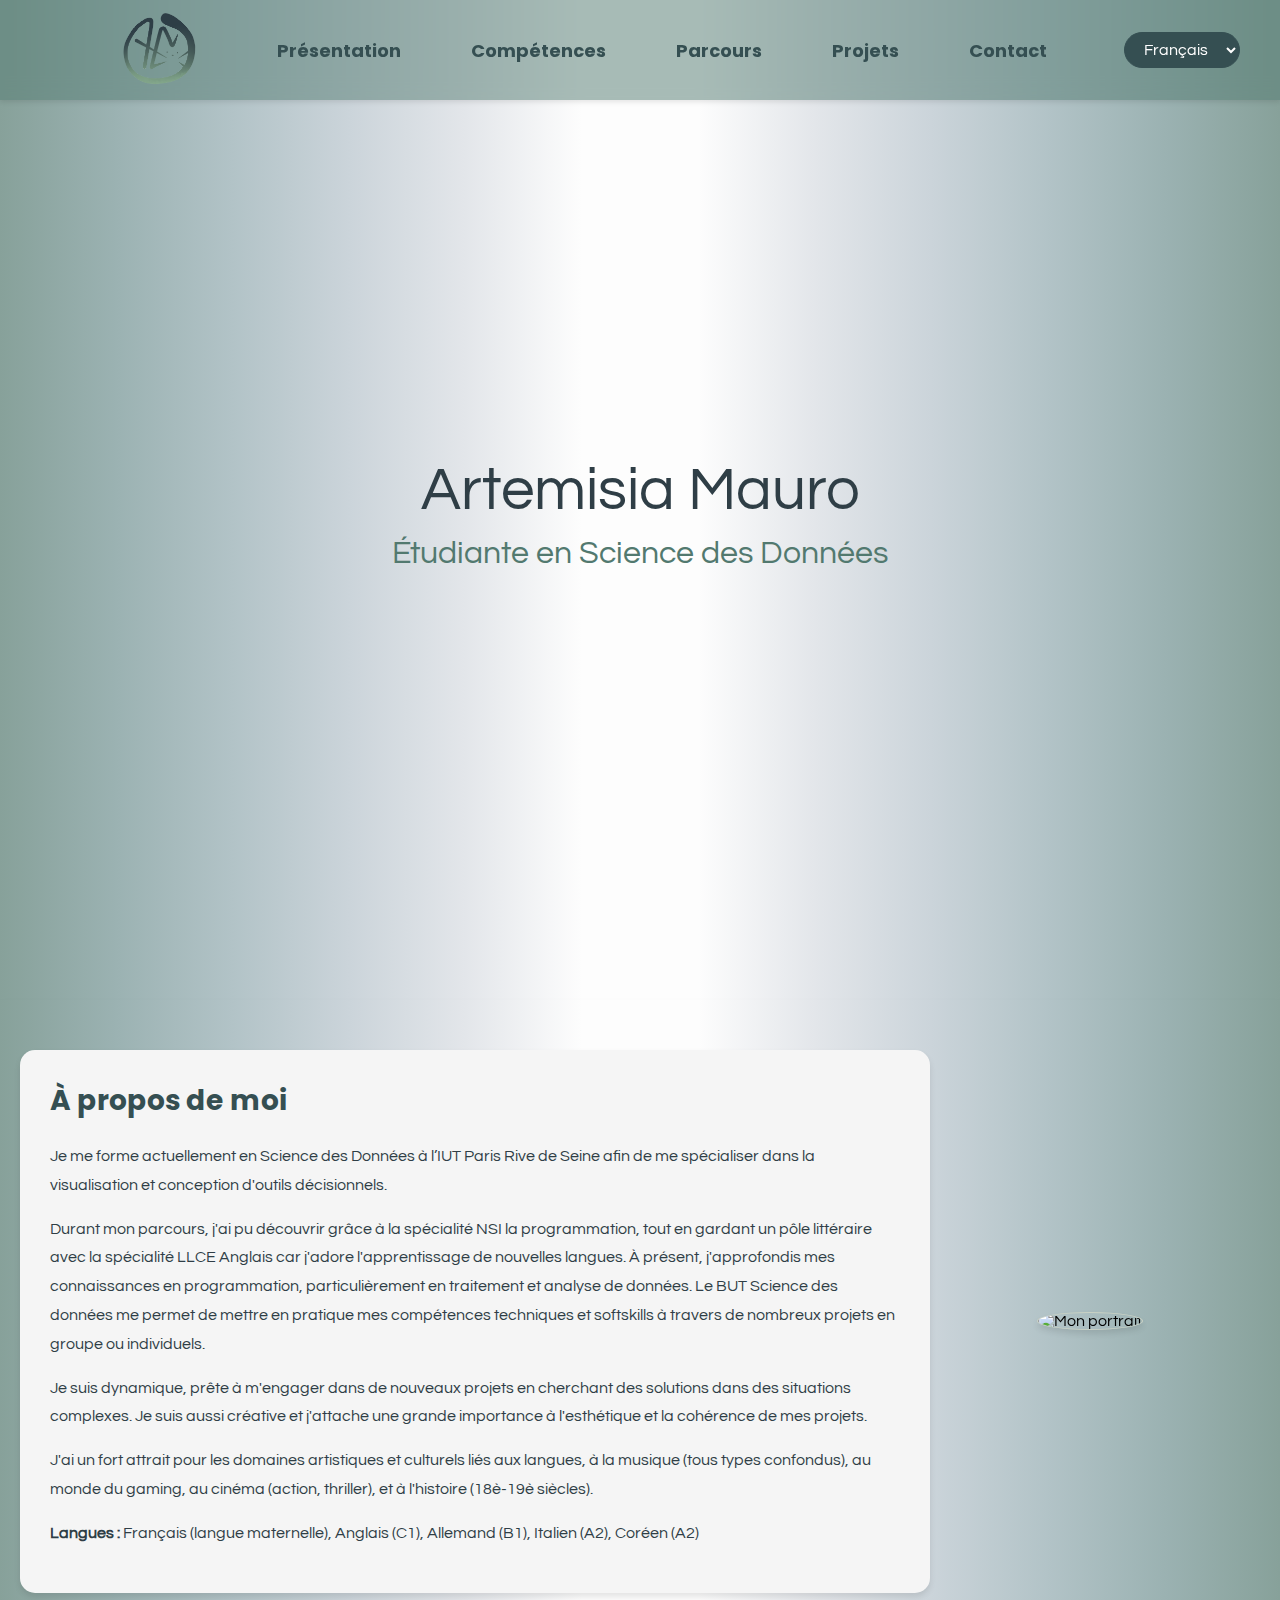
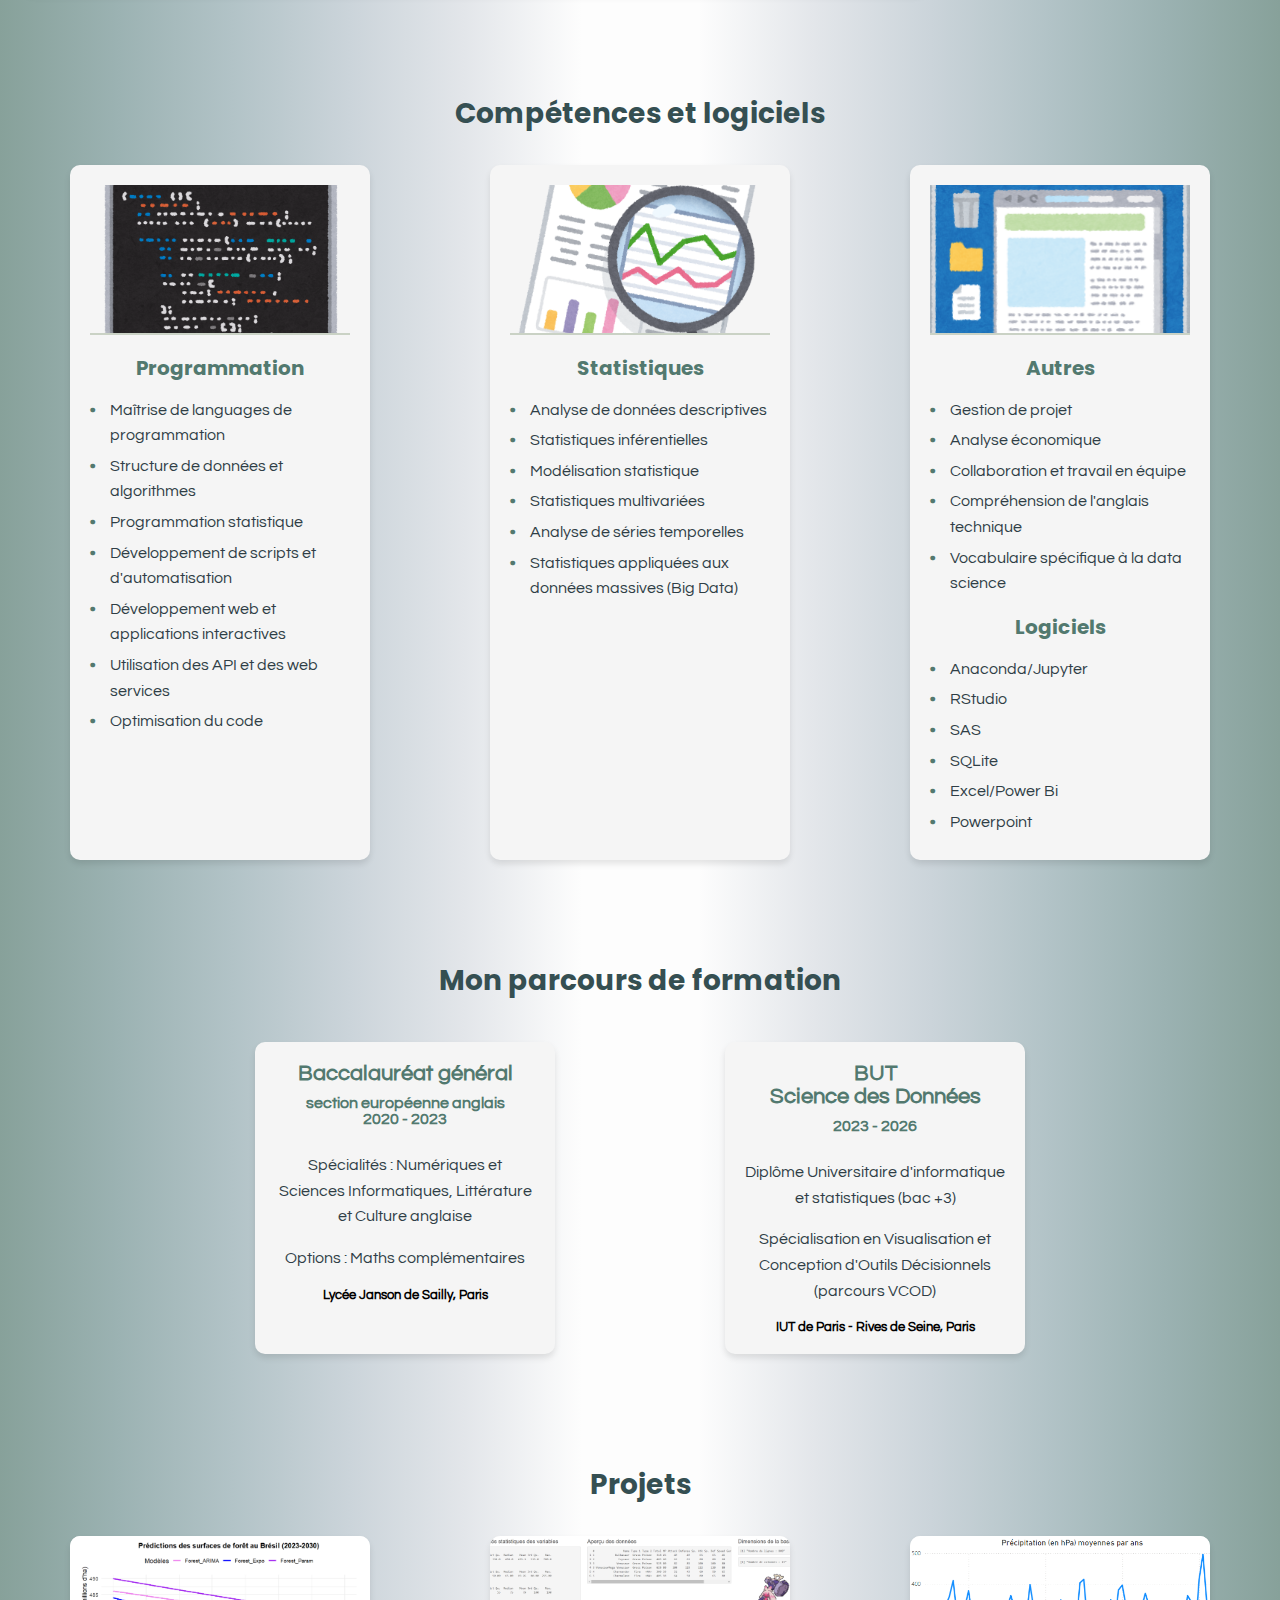
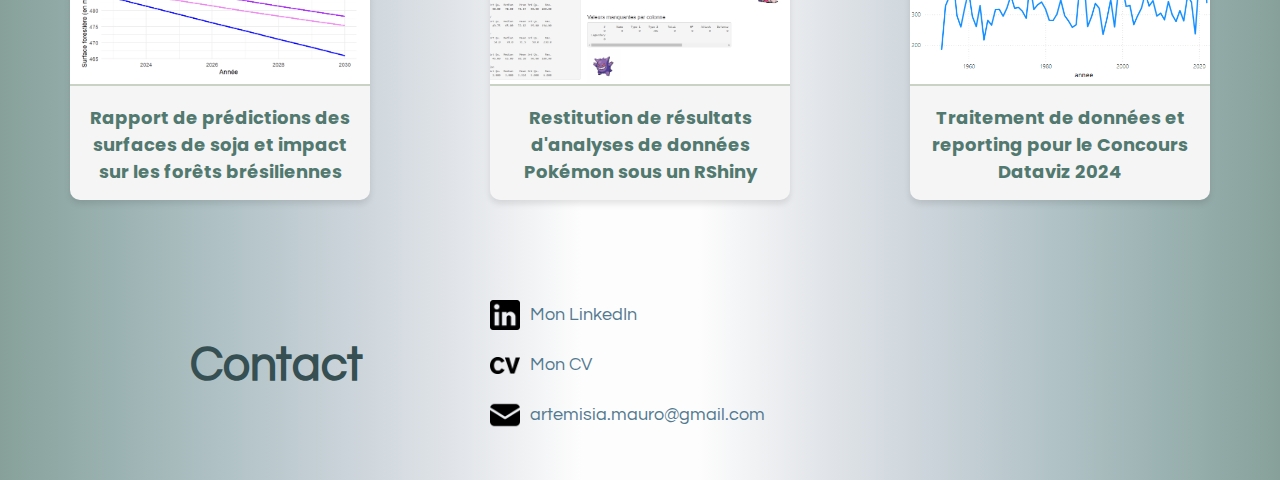
==== index.html @ 532b6c2e "Add files via upload" ====
<!DOCTYPE html>
<html>
  <head>
    <title>Artemisia Mauro</title>
    <meta charset="utf-8">
    <link rel="stylesheet" type="text/css" href="CSS/style.css">
  </head>
  <body>
    <!-- Menu de navigation -->
    <nav class="navbar">
	  <div class="logo">
		<a href='#accueil'>
		  <img src="IMG/am.png" alt="Logo">
		</a>
	  </div>
	  <ul class="nav-links">
		<li><a href="#presentation">Présentation</a></li>
		<li><a href="#competences">Compétences</a></li>
		<li><a href="#parcours">Parcours</a></li>
		<li><a href="#projets">Projets</a></li>
		<li><a href="#contact">Contact</a></li>
	  </ul>
		<div class="language-icon">
		  <!-- Liste déroulante -->
		  <select id="language-select" onchange="window.location.href=this.value;">
			<option value="index.html">Français</option>
			<option value="index-eng.html">English</option>
		  </select>
		</div>
	</nav>

    <!-- Contenu principal -->
    <div id="accueil" class="container">
      <h1>Artemisia Mauro</h1>
      <p class="subtitle">Étudiante en Science des Données</p>
    </div>
	
	<div id="presentation" class="presentation-section">
    <div class="presentation-text">
        <h2>À propos de moi</h2>
        <p>
            Je me forme actuellement en Science des Données à l’IUT Paris Rive de Seine afin de me spécialiser dans la visualisation et conception d'outils décisionnels. 
        </p>
        <p>
            Durant mon parcours, j'ai pu découvrir grâce à la spécialité NSI la programmation, tout en gardant un pôle littéraire avec la spécialité LLCE Anglais car j'adore l'apprentissage de nouvelles langues. À présent, j'approfondis mes connaissances en programmation, particulièrement en traitement et analyse de données. Le BUT Science des données me permet de mettre en pratique mes compétences techniques et softskills à travers de nombreux projets en groupe ou individuels.
        </p>
		<p>
            Je suis dynamique, prête à m'engager dans de nouveaux projets en cherchant des solutions dans des situations complexes. Je suis aussi créative et j'attache une grande importance à l'esthétique et la cohérence de mes projets.
        </p>
		<p>
            J'ai un fort attrait pour les domaines artistiques et culturels liés aux langues, à la musique (tous types confondus), au monde du gaming, au cinéma (action, thriller), et à l'histoire (18è-19è siècles).
        </p>
		<p>
            <b>Langues :</b> Français (langue maternelle), Anglais (C1), Allemand (B1), Italien (A2), Coréen (A2)
        </p>
    </div>
		<div class="presentation-photo">
			<img src="IMG/phonto.jpg" alt="Mon portrait">
		</div>
	</div>
	
	<div id="competences" class="competences-section">
    <h2>Compétences et logiciels</h2>
    <div class="competences-container">
        <!-- Box 1 -->
        <div class="competence-box">
            <img src="IMG/prog.png" alt="Compétence 1">
            <h3>Programmation</h3>
            <ul>
				<li>Maîtrise de languages de programmation</li>
				<li>Structure de données et algorithmes</li>
				<li>Programmation statistique</li>
				<li>Développement de scripts et d'automatisation</li>
				<li>Développement web et applications interactives</li>
				<li>Utilisation des API et des web services</li>
				<li>Optimisation du code</li>
			</ul>
        </div>
        <!-- Box 2 -->
        <div class="competence-box">
            <img src="IMG/stats.png" alt="Compétence 2">
            <h3>Statistiques</h3>
            <ul>
				<li>Analyse de données descriptives</li>
				<li>Statistiques inférentielles</li>
				<li>Modélisation statistique</li>
				<li>Statistiques multivariées</li>
				<li>Analyse de séries temporelles</li>
				<li>Statistiques appliquées aux données massives (Big Data)</li>
			</ul>
        </div>
        <!-- Box 3 -->
        <div class="competence-box">
            <img src="IMG/work.png" alt="Compétence 3">
            <h3>Autres</h3>
            <ul>
				<li>Gestion de projet</li>
				<li>Analyse économique</li>
				<li>Collaboration et travail en équipe</li>
				<li>Compréhension de l'anglais technique</li>
				<li>Vocabulaire spécifique à la data science</li>
			</ul>
			<h3>Logiciels</h3>
            <ul>
				<li>Anaconda/Jupyter</li>
				<li>RStudio</li>
				<li>SAS</li>
				<li>SQLite</li>
				<li>Excel/Power Bi</li>
				<li>Powerpoint</li>
			</ul>
        </div>
    </div>
	</div>

	<div id="parcours" class="parcours-section">
		<h2>Mon parcours de formation</h2>
		<div class="parcours-container">
			<!-- Boîte 1 (Parcours à gauche) -->
			<div class="parcours-box">
				<h3>Baccalauréat général</h3>
				<h4>section européenne anglais <br> 2020 - 2023</h4>
				<br>
				<p>Spécialités : Numériques et Sciences Informatiques, Littérature et Culture anglaise</p>
				<br>
				<p>Options : Maths complémentaires</p>
				<br>
				<h5>
                <a href="https://www.janson-de-sailly.fr" target="_blank" rel="noopener noreferrer">
                    Lycée Janson de Sailly, Paris
                </a>
            </h5>
			</div>
			
			<!-- Boîte 2 (Parcours à droite) -->
			<div class="parcours-box">
				<h3>BUT <br> Science des Données</h3>
				<h4>2023 - 2026</h4>
				<br>
				<p>Diplôme Universitaire d'informatique et statistiques (bac +3)</p>
				<br>
				<p>Spécialisation en Visualisation et Conception d'Outils Décisionnels (parcours VCOD)</p>
				<br>
				<h5>
                <a href="https://iutparis-seine.u-paris.fr/" target="_blank" rel="noopener noreferrer">
                    IUT de Paris - Rives de Seine, Paris
                </a>
            </h5>
			</div>
		</div>
	</div>
	
	<div id="projets" class="projets-section">
    <h2>Projets</h2>
    <div class="projets-container">
        <!-- Box 1 -->
        <div class="projet-box" tabindex="0">
            <img src="IMG/projet1.png" alt="Projet 1">
            <h3>Rapport de prédictions des surfaces de soja et impact sur les forêts brésiliennes</h3>
            <p><b>Contexte :</b> Dans le cadre d’un projet réalisé entre décembre 2024 et janvier 2025 à l’IUT Paris Rive de Seine, j’ai collaboré en groupe de deux pour étudier l’impact de l’augmentation des surfaces de soja sur la déforestation au Brésil d’ici 2030. Nous avons exploité deux séries chronologiques issues de FAOSTAT afin de prédire ces évolutions et comprendre les dynamiques entre agriculture et déforestation</p>
			<p><b>Objectifs :</b></p>
			<ul>
				<li>Prédire l’évolution des surfaces de soja au Brésil jusqu’en 2030</li>
				<li>Évaluer l’impact de cette évolution sur les surfaces forestières brésiliennes</li>
			</ul>
			<p><b>Démarche et outils :</b></p>
			<ul>
				<li>Nettoyage, structuration, analyse des données et visualisation des tendances avec RStudio</li>
				<li>Rédaction d’un rapport sur Word</li>
			</ul>
			<p><b>Compétences mises en œuvre :</b><br><br>Extraction et traitement de données, analyse statistique avancée, visualisation, et rédaction de conclusions exploitables</p>
        </div>
        <!-- Box 2 -->
        <div class="projet-box" tabindex="0">
            <img src="IMG/projet2.png" alt="Projet 2">
            <h3>Restitution de résultats d'analyses de données Pokémon sous un RShiny</h3>
            <p><b>Contexte :</b> Dans le cadre d'un projet réalisé entre décembre 2024 et janvier 2025 à l’IUT Paris Rive de Seine, j'ai travaillé seule sur l'exploitation d'une base de données portant sur Pokémon, afin d'en ressortir des analyses statistiques intéressantes</p>
			<p><b>Objectifs :</b></p>
			<ul>
				<li>Extraire des informations pertinentes de cette base et les mettre en valeur à travers des analyses et visualisations statistiques, dans un rapport ou un tableau de bord</li>
			</ul>
			<p><b>Démarche et outils :</b></p>
			<ul>
				<li>Nettoyage, structuration, analyse des données et visualisation des tendances avec RStudio</li>
				<li>Création d'un tableau de bord RShiny</li>
			</ul>
			<p><b>Compétences mises en œuvre :</b><br><br>Extraction, structuration et traitement de bases de données, analyse et exploitation statistique des données, création de visualisations de données et rédaction de résultats sous RShiny</p>
        </div>
        <!-- Box 3 -->
        <div class="projet-box" tabindex="0">
            <img src="IMG/projet3.png" alt="Projet 3">
            <h3>Traitement de données et reporting pour le Concours Dataviz 2024</h3>
            <p><b>Contexte :</b> Dans le cadre du concours national de dataviz tenu chaque année avec Météo France et qui rassemble les étudiants de Science des données de toute la France, j’ai travaillé en groupe de cinq personnes pour créer un tableau de bord qui présente les résultats d’analyses de données météo. Ce projet a eu lieu en mai 2024 à l’IUT Paris Rive de Seine</p>
			<p><b>Objectifs :</b></p>
			<ul>
				<li>Visualiser des données météorologiques de manière claire et interactive, en mettant en avant nos compétences en dataviz</li>
			</ul>
			<p><b>Démarche et outils :</b></p>
			<ul>
				<li>Nettoyage, structuration, analyse des données et visualisation des résultats avec Excel et Power Bi</li>
				<li>Création d'un tableau de bord sur Power Bi</li>
			</ul>
			<p><b>Compétences mises en œuvre :</b><br><br>Extraction, structuration et traitement de bases de données, analyse et exploitation statistique des données, création de visualisations de données et rédaction de résultats sous RShiny</p>
        </div>
    </div>
	</div>
	
	<div id="contact" class="contact-section">
    <div class="contact-container">
        <!-- Partie gauche : Titre Contact -->
        <div class="contact-title">
            <h2>Contact</h2>
        </div>

        <!-- Partie droite : Liens et Icônes -->
        <div class="contact-links">
            <div class="contact-item">
                <img src="IMG/linkedin-icon.png" alt="LinkedIn">
                <a href="https://www.linkedin.com/in/artemisia-mauro-8a8020349/" target="_blank">Mon LinkedIn</a>
            </div>
			<div class="contact-item">
                <img src="IMG/cv-icon.png" alt="CV">
                <a href="DOC/CV_FR.pdf" target="_blank">Mon CV</a>
            </div>
			<div class="contact-item">
                <img src="IMG/mail-icon.png" alt="Email">
                <a href="mailto:artemisia.mauro@gmail.com">artemisia.mauro@gmail.com</a>
            </div>
        </div>
    </div>
	</div>
	
  </body>
</html>
---- CSS/style.css ----
@import url('https://fonts.googleapis.com/css2?family=Questrial&display=swap');
@import url('https://fonts.googleapis.com/css2?family=Poppins&display=swap');

body {
	background-image: linear-gradient(to right, #87a19a, #9bb2b2, #b2c3c7, #cbd4da, #e3e6ea, #FDFDFD, #FDFDFD, #e3e6ea, #cbd4da, #b2c3c7, #9bb2b2, #87a19a);
	padding-top: 70px; 
}

* {
	  box-sizing: border-box;
	  margin: 0;
	  padding: 0;
}

body, html {
    height: 100%;
    width: 100%;
    font-family: 'Questrial', sans-serif;
    margin: 0;
    background-color: #f5f5f5;
    background-image: linear-gradient(to right, #87a19a, #9bb2b2, #b2c3c7, #cbd4da, #e3e6ea, #FDFDFD, #FDFDFD, #e3e6ea, #cbd4da, #b2c3c7, #9bb2b2, #87a19a);
    padding-top: 70px;
	scroll-behavior: smooth;
	scroll-padding-top: 100px;
}

.container {
    display: flex;
    flex-direction: column;
    justify-content: center;
    align-items: center;
    text-align: center;
    width: 100%;
    height: 100%;
}


h1 {
	  font-size: 60px;
	  color: #2f3e46;
	  font-weight: 400;
}

.subtitle {
	  font-size: 32px;
	  color: #52796f;
	  margin-top: 15px;
	  margin-bottom: 10px;
}

/* Style de la barre de navigation */
.navbar {
  position: fixed;
  top: 0;
  left: 0;
  width: 100%;
  display: flex;
  justify-content: space-between;
  align-items: center;
  background-color: rgba(82, 121, 111, 0.5); /* #354f52; */
  backdrop-filter: blur(10px); /* Ajout du flou de l'arrière-plan */
  color: white; /* Texte blanc */
  z-index: 1000; /* Toujours visible */
  padding: 10px 20px;
  box-shadow: 0 2px 5px rgba(0, 0, 0, 0.1); /* Légère ombre */
  height: 100px;
}

.logo img {
  height: 80px;
  width: auto;
  /* filter: drop-shadow(0 0 10px rgba(202, 210, 197, 0.3)); Ombre floue blanche */
  padding-left: 100px;
}

.navbar-title {
  font-size: 20px;
  font-weight: bold;
  margin-left: 0;
}

.nav-links {
	  display: flex;
	  list-style: none;
	  gap: 20px; /* Espacement entre les liens */
	  margin: 0;
	  padding: 0;
}

.nav-links li {
	  display: inline-block;
}

.nav-links li a {
	display: inline-block;
	text-decoration: none;
	color: #354f52; /* Couleur des liens */
	font-size: 18px; /* Taille de la police */
	font-family: 'Poppins', sans-serif; /* Police HK Grotesk */
	font-weight: bold; /* Police en gras */
	transition: color 0.3s;
	padding-left: 25px; /* Espacement à gauche du lien */
	padding-right: 25px; /* Espacement à droite du lien */
}

.nav-links li a:hover {
	color: #52796f; /* Couleur au survol */
	transform: scale(1.025);
}

.language-icon {
  position: relative;
  display: inline-block;
}

.language-icon select {
  font-family: 'Questrial', sans-serif; /* Police Poppins pour le bouton */
  font-size: 16px; /* Taille de la police */
  padding: 8px 15px; /* Espacement interne pour un meilleur visuel */
  border: 1px solid #354f52; /* Bordure colorée */
  border-radius: 20px; /* Coins arrondis */
  background-color: #354f52; /* Couleur de fond */
  color: #fff; /* Texte blanc */
  cursor: pointer; /* Le curseur devient une main */
  outline: none; /* Supprime la bordure de focus par défaut */
  margin-right: 20px;
  outline: none;
}

.language-icon select:focus {
  border-color: #007bff; /* Bordure au focus */
  box-shadow: 0 0 5px rgba(0, 123, 255, 0.5); /* Ombre légère au focus */
  outline: none;
}

/* Applique les styles aux options dans la liste déroulante */
.language-icon select option {
  font-family: 'Questrial', sans-serif; /* Police Poppins pour les options */
  background-color: #fff; /* Fond des options */
  color: #354f52; /* Texte des options */
  padding: 8px 15px; /* Espacement interne des options */
}

/* Option active (au survol ou lors de la sélection) */
.language-icon select option:hover {
  background-color: #cad2c5; /* Fond clair au survol */
  color: #354f52; /* Couleur du texte au survol */
}

.linkedin-button {
    text-decoration: none;
    padding: 8px 12px;
    font-size: 14px;
    color: #fff;
    background-color: #0077b5;
    border-radius: 4px;
    transition: background-color 0.3s;
}

.linkedin-button:hover {
    background-color: #005582;
}

.mail-button {
    text-decoration: none;
    padding: 8px 12px;
    font-size: 14px;
    color: #fff;
    background-color: #0077b5;
    border-radius: 4px;
    transition: background-color 0.3s;
}

.mail-button:hover {
    background-color: #005582;
}

#presentation {
    scroll-padding-top: 100px;
}

.presentation-section {
    display: flex;
    justify-content: space-between;
    align-items: center;
    padding: 50px 20px;
    margin-top: 100px;
    gap: 30px; /* Espacement entre le texte et la photo */
	background-image: linear-gradient(to right, #87a19a, #9bb2b2, #b2c3c7, #cbd4da, #e3e6ea, #FDFDFD, #FDFDFD, #e3e6ea, #cbd4da, #b2c3c7, #9bb2b2, #87a19a); /*#e3e6ea;  Arrière-plan doux */
    box-shadow: 0 4px 6px rgba(0, 0, 0, 0.1); /* Ajoute une ombre subtile pour mieux délimiter */
}

.presentation-text {
    flex: 1; /* Le texte occupe une plus grande partie */
    background-color: #f5f5f5; /* Couleur de fond douce */
    padding: 30px; /* Espacement interne */
    border-radius: 15px; /* Bords arrondis pour un look élégant */
    box-shadow: 0 4px 6px rgba(0, 0, 0, 0.1); /* Ombre subtile */
    font-family: 'Questrial', sans-serif;
    color: #2f3e46; /* Couleur principale du texte */
	margin-right: -40px;
}

.presentation-text h2 {
    margin-bottom: 20px;
    font-size: 28px;
    font-family: 'Poppins', sans-serif;
    font-weight: bold;
    color: #354f52; /* Couleur légèrement différente pour le titre */
}

.presentation-text p {
    font-size: 16px;
    line-height: 1.8; /* Espacement entre les lignes */
    color: #2f3e46;
    margin-bottom: 15px;
}

.presentation-photo {
    flex: 0.4; /* La photo occupe moins d'espace */
    display: flex;
    justify-content: center;
    align-items: center;
    position: relative; /* Nécessaire pour ::after */
}

.presentation-photo img {
    max-width: 50%; /* L'image occupe la moitié de l'espace disponible */
    height: auto; /* Conserve les proportions */
    border-radius: 50%; /* Forme ronde */
    box-shadow: 0 4px 6px rgba(0, 0, 0, 0.1); /* Ombre subtile */
    border: 1px solid #cad2c5; /* Bordure douce */
    pointer-events: none; /* Désactive les interactions avec l'image */
    user-select: none; /* Empêche la sélection */
    filter: blur(0.7px);
}

#competences {
    scroll-padding-top: 100px;
    padding: 50px 20px;
    background-image: linear-gradient(to right, #87a19a, #9bb2b2, #b2c3c7, #cbd4da, #e3e6ea, #FDFDFD, #FDFDFD, #e3e6ea, #cbd4da, #b2c3c7, #9bb2b2, #87a19a); /* #f5f5f5; Fond doux */
}

.competences-section h2 {
    text-align: center;
    font-size: 28px;
    color: #354f52;
    margin-bottom: 30px;
    font-family: 'Poppins', sans-serif;
}

.competences-container {
    display: flex;
    justify-content: space-around;
    gap: 20px;
    flex-wrap: wrap; /* Pour s'adapter à des écrans plus petits */
}

.competence-box {
    flex: 1;
    max-width: 300px; /* Largeur maximale des boîtes */
    background-color: #f5f5f5;
    border-radius: 10px;
    box-shadow: 0 4px 6px rgba(0, 0, 0, 0.1);
    overflow: hidden;
    text-align: center;
    padding: 20px;
}

.competence-box img {
    width: 100%;
    height: 150px; /* Hauteur fixe pour les images */
    object-fit: cover; /* Ajuste les images */
    border-bottom: 2px solid #cad2c5;
}

.competence-box h3 {
    font-size: 20px;
    margin-top: 15px;
    color: #52796f;
    font-family: 'Poppins', sans-serif;
}

.competence-box ul {
    list-style-type: none; /* Désactive les puces par défaut */
    margin: 15px 0 0 20px; /* Ajoute une marge autour de la liste */
    padding: 0;
    text-align: left; /* Alignement à gauche */
}

.competence-box ul li {
    font-size: 16px; /* Taille de la police des sous-compétences */
    line-height: 1.6; /* Espacement entre les lignes */
    color: #2f3e46; /* Couleur des sous-compétences */
    margin-bottom: 5px; /* Espacement entre les items */
    position: relative;
}

.competence-box ul li::before {
    content: '•'; /* Remplace les puces par un caractère personnalisé (optionnel) */
    color: #52796f; /* Couleur des puces */
    font-weight: bold; /* Rendre la puce plus visible */
    display: inline-block;
    width: 20px;
    margin-left: -20px; /* Ajuste l'espacement pour aligner le texte */
}

#parcours {
    scroll-padding-top: 100px;
    padding: 50px 20px;
    background-image: linear-gradient(to right, #87a19a, #9bb2b2, #b2c3c7, #cbd4da, #e3e6ea, #FDFDFD, #FDFDFD, #e3e6ea, #cbd4da, #b2c3c7, #9bb2b2, #87a19a); /* Fond doux */
}

.parcours-section h2 {
    text-align: center;
    font-size: 28px;
    color: #354f52;
    margin-bottom: 30px;
    font-family: 'Poppins', sans-serif;
}

.parcours-container {
    display: flex;
    justify-content: center;
    gap: 150px;
    flex-wrap: wrap; /* S'adapte à des écrans plus petits */
}

.parcours-box {
    flex: 1;
    max-width: 300px; /* Largeur maximale des boîtes */
    background-color: #f5f5f5;
    border-radius: 10px;
    box-shadow: 0 4px 6px rgba(0, 0, 0, 0.1);
    padding: 20px;
    text-align: center;
    margin: 10px;
}

.parcours-box h3 {
    font-size: 22px;
    color: #52796f;
    margin-bottom: 10px;
}

.parcours-box h4 {
    font-size: 16px;
    color: #52796f;
    margin-bottom: 10px;
}

.parcours-box p {
    font-size: 16px;
    color: #2f3e46;
    line-height: 1.6;
}

.parcours-box h5 a {
    color: inherit; /* Garde la même couleur que le parent (h5) */
    text-decoration: none; /* Supprime le soulignement */
    font-weight: inherit; /* Garde le poids de texte du parent */
    cursor: pointer; /* Affiche un pointeur survolable */
}

.parcours-box h5 a:visited {
    color: inherit; /* Évite que la couleur change après clic */
}

.parcours-box h5 a:hover,
.parcours-box h5 a:active,
.parcours-box h5 a:focus {
    color: inherit; /* Pas de changement de couleur au survol ou clic */
    text-decoration: none; /* Pas de soulignement au survol */
}

#projets {
    scroll-padding-top: 100px;
    padding: 50px 20px;
    background-image: linear-gradient(to right, #87a19a, #9bb2b2, #b2c3c7, #cbd4da, #e3e6ea, #FDFDFD, #FDFDFD, #e3e6ea, #cbd4da, #b2c3c7, #9bb2b2, #87a19a);
}

.projets-section h2 {
    text-align: center;
    font-size: 28px;
    color: #354f52;
    margin-bottom: 30px;
    font-family: 'Poppins', sans-serif;
}

.projets-container {
    display: flex;
    justify-content: space-around;
    gap: 20px;
    flex-wrap: nowrap; /* Maintenir les boîtes sur une seule ligne */
}

/* Boîte projet par défaut */
.projet-box {
    flex: 1; /* Partage équitable de l'espace par défaut */
    max-width: 250px; /* Taille par défaut des boîtes */
    background-color: #f5f5f5;
    border-radius: 10px;
    box-shadow: 0 4px 6px rgba(0, 0, 0, 0.1);
    overflow: hidden;
    text-align: left;
    cursor: pointer;
    position: relative;
    transition: all 0.6s cubic-bezier(0.25, 0.8, 0.25, 1); /* Transition plus douce */
}

/* Image */
.projet-box img {
    width: 100%;
    height: 150px;
    object-fit: cover;
    border-bottom: 2px solid #cad2c5;
}

/* Titre */
.projet-box h3 {
	text-align: center;
    font-size: 18px;
    margin: 15px 15px 15px 15px;
    color: #52796f;
    font-family: 'Poppins', sans-serif;
}

/* Liste masquée par défaut */
.projet-box ul, .projet-box p {
    list-style-type: none;
    margin: 0;
    padding: 0;
    overflow: hidden;
    max-height: 0; /* Masque les descriptions */
	opacity: 0;
    transition: opacity 0.6s ease; /* Transition plus douce */
}

/* Apparence des items de la liste */
.projet-box ul li {
    font-size: 16px;
    line-height: 1.6;
    color: black;
    margin-bottom: 5px;
	margin-left: 20px;
    position: relative;
}

.projet-box ul li::before {
    content: '•';
    color: #black;
    font-weight: bold;
    display: inline-block;
    width: 20px;
    margin-left: -20px;
}

/* Effet au survol */
.projet-box:hover {
    transform: scale(1.02);
    box-shadow: 0 6px 10px rgba(0, 0, 0, 0.2);
}

/* État actif (agrandissement horizontal via :focus-within) */
.projet-box:focus-within {
    flex: 4; /* Augmente la largeur de la boîte sélectionnée */
    max-width: 800px; /* Largeur maximale */
    transition: all 0.6s cubic-bezier(0.25, 0.8, 0.25, 1); /* Transition encore plus douce */
}

/* Description visible pour la boîte active */
.projet-box:focus-within ul, .projet-box:focus-within p {
    max-height: 500px;
    padding: 10px 20px;
	opacity: 1; /* Texte devient visible */
}

/* Ajustement des boîtes non sélectionnées */
.projet-box:not(:focus-within) {
    flex: 1; /* Taille plus petite, mais toujours visible */
    max-width: 300px; /* Garde une largeur minimale visible */
}

.contact-section {
    display: flex;
    justify-content: center;
    align-items: center;
    padding: 50px 0;
    background-image: linear-gradient(to right, #87a19a, #9bb2b2, #b2c3c7, #cbd4da, #e3e6ea, #FDFDFD, #FDFDFD, #e3e6ea, #cbd4da, #b2c3c7, #9bb2b2, #87a19a);
}

.contact-container {
    display: flex;
    align-items: center;
    justify-content: space-between;
    width: 80%;
    max-width: 900px;
}

.contact-title {
    flex: 1;
    text-align: left;
}

.contact-title h2 {
    font-size: 3em;
    color: #354f52;
}

.contact-links {
    flex: 2;
    display: flex;
    flex-direction: column;
    gap: 20px;
}

.contact-item {
    display: flex;
    align-items: center;
    gap: 10px;
}

.contact-item img {
    width: 30px;
    height: 30px;
    object-fit: contain;
}

.contact-item a {
    font-size: 1.1em;
    color: #52798f; /* Utilise la même couleur que le parent (par défaut) */
    text-decoration: none; /* Supprime le soulignement */
    font-weight: inherit; /* Garde le poids du texte du parent */
    cursor: pointer; /* Affiche un pointeur cliquable */
}

.contact-item a:visited {
    color: #52798f; /* Empêche tout changement de couleur après clic */
}

.contact-item a:hover,
.contact-item a:active,
.contact-item a:focus {
    color: inherit; /* Pas de changement de couleur au survol, clic ou focus */
    text-decoration: none; /* Pas de soulignement */
}

/* Ajout du décalage lorsque l'élément est ciblé */
/* :target { */
    /* padding-top: 50px;  /* Décale le contenu vers le bas de 100px */ */
    /* margin-top: -75px;   /* Recaler la section pour la faire apparaître juste en dessous de la navbar */ */
/* } */
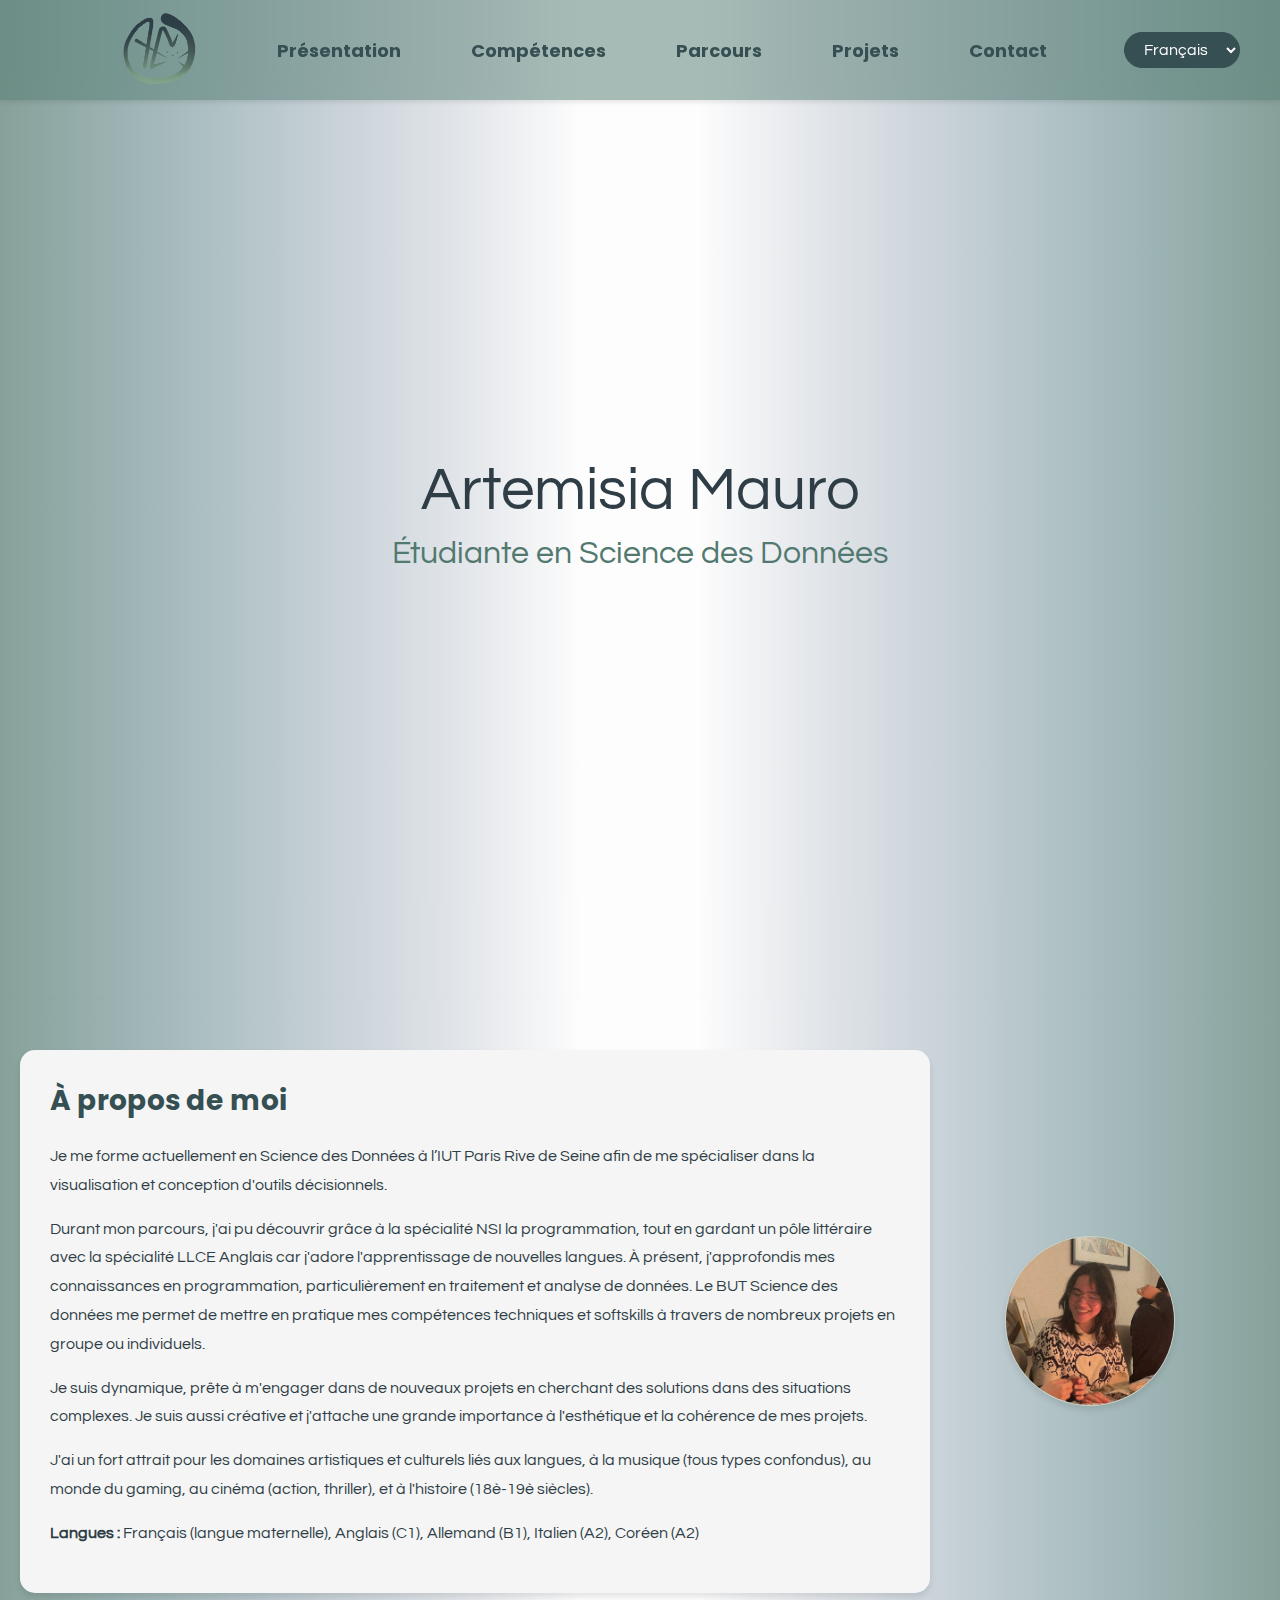
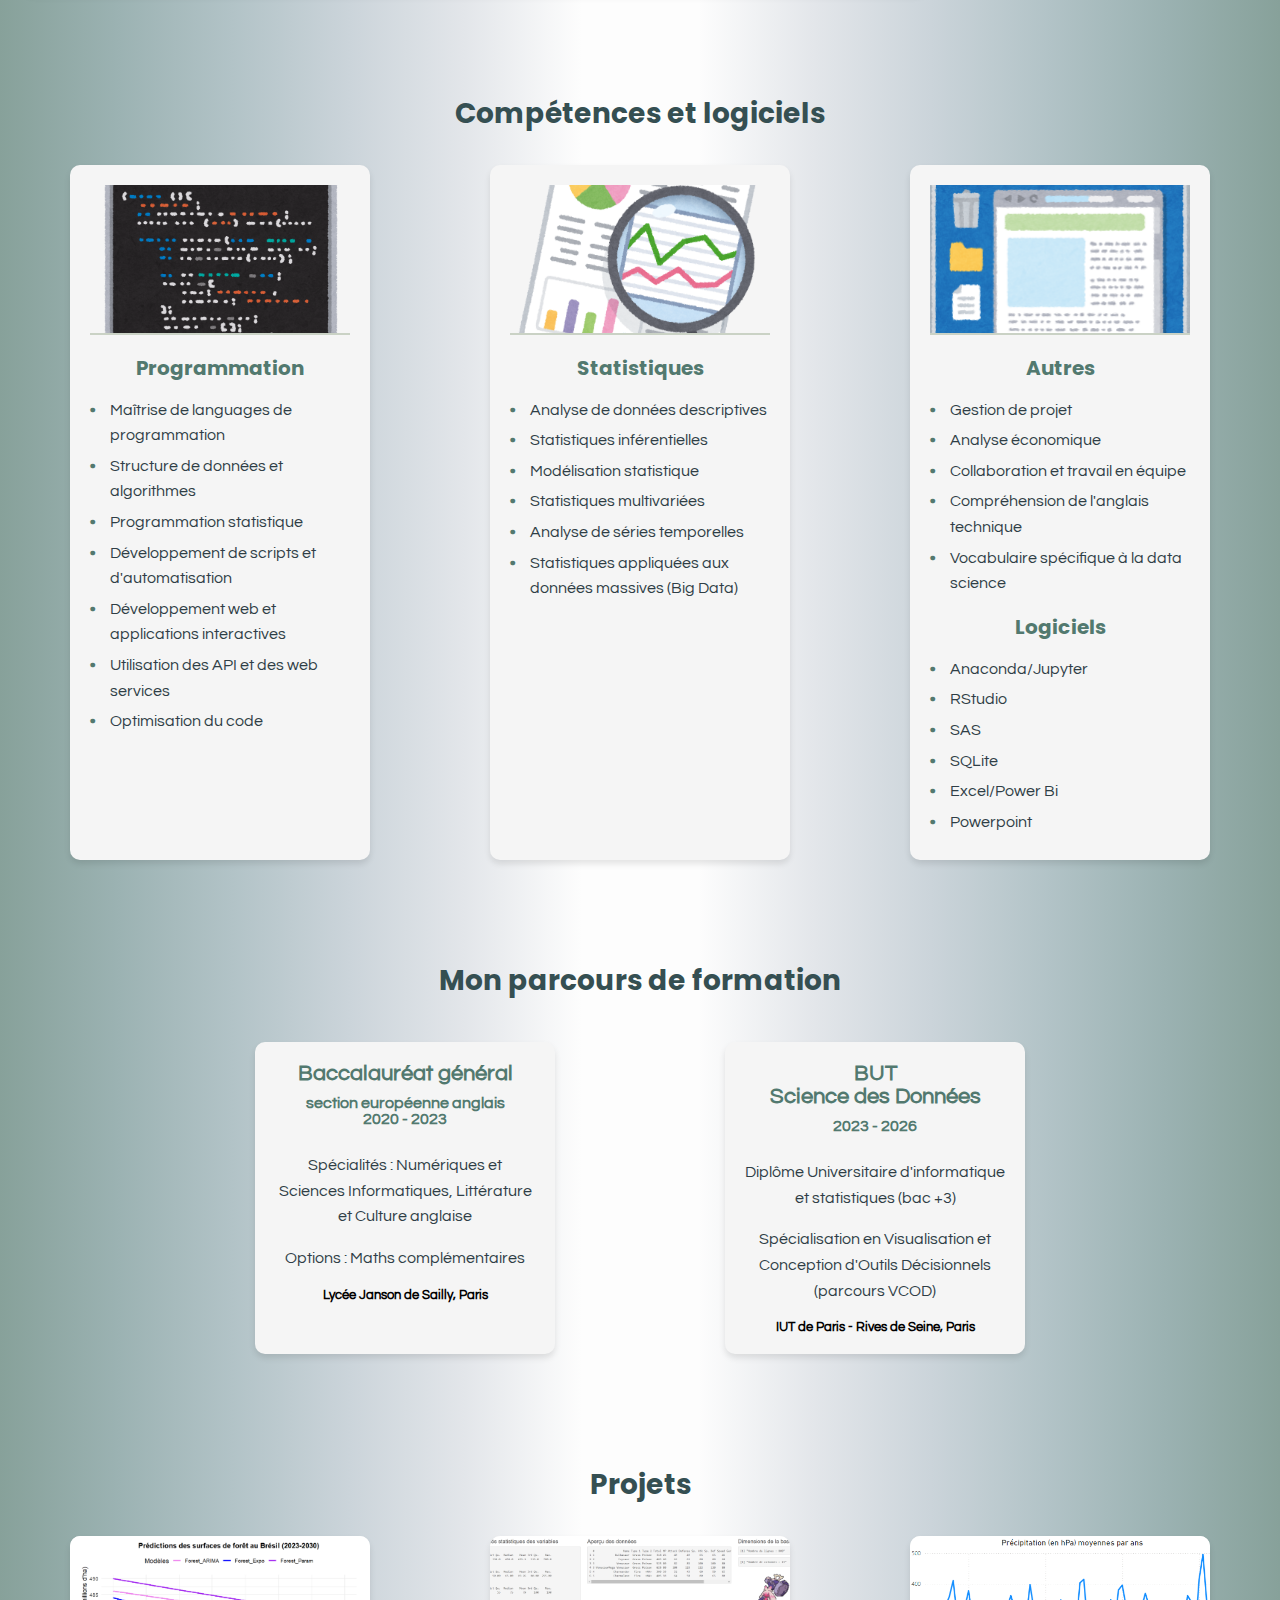
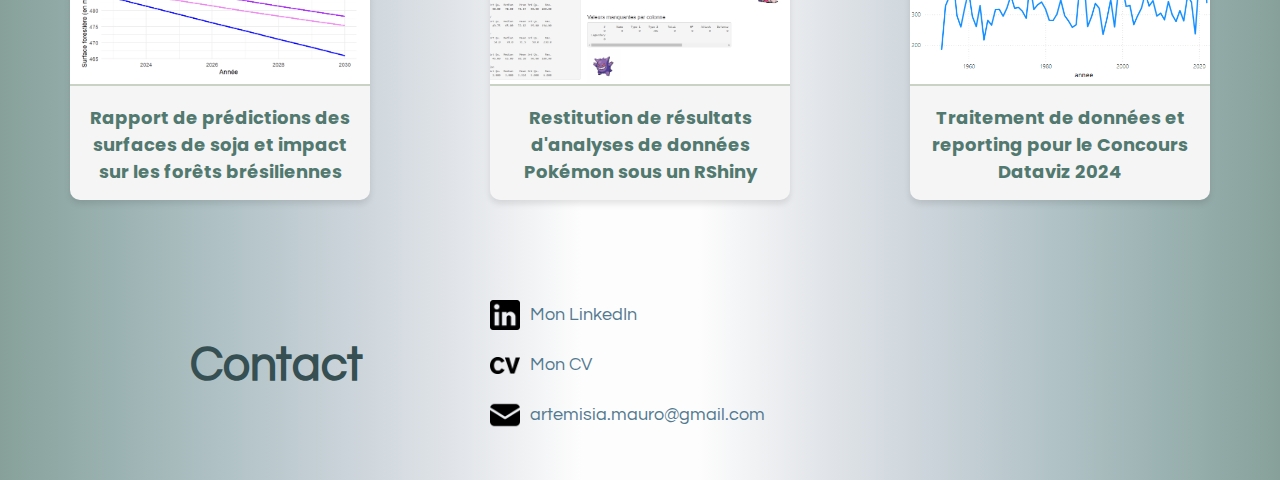
==== commit e964bf0d: "Update index.html" ====
--- a/index.html
+++ b/index.html
@@ -55,7 +55,7 @@
         </p>
     </div>
 		<div class="presentation-photo">
-			<img src="IMG/phonto.jpg" alt="Mon portrait">
+			<img src="IMG/phonto.JPG" alt="Mon portrait">
 		</div>
 	</div>
 	
@@ -231,4 +231,4 @@
 	</div>
 	
   </body>
-</html>+</html>
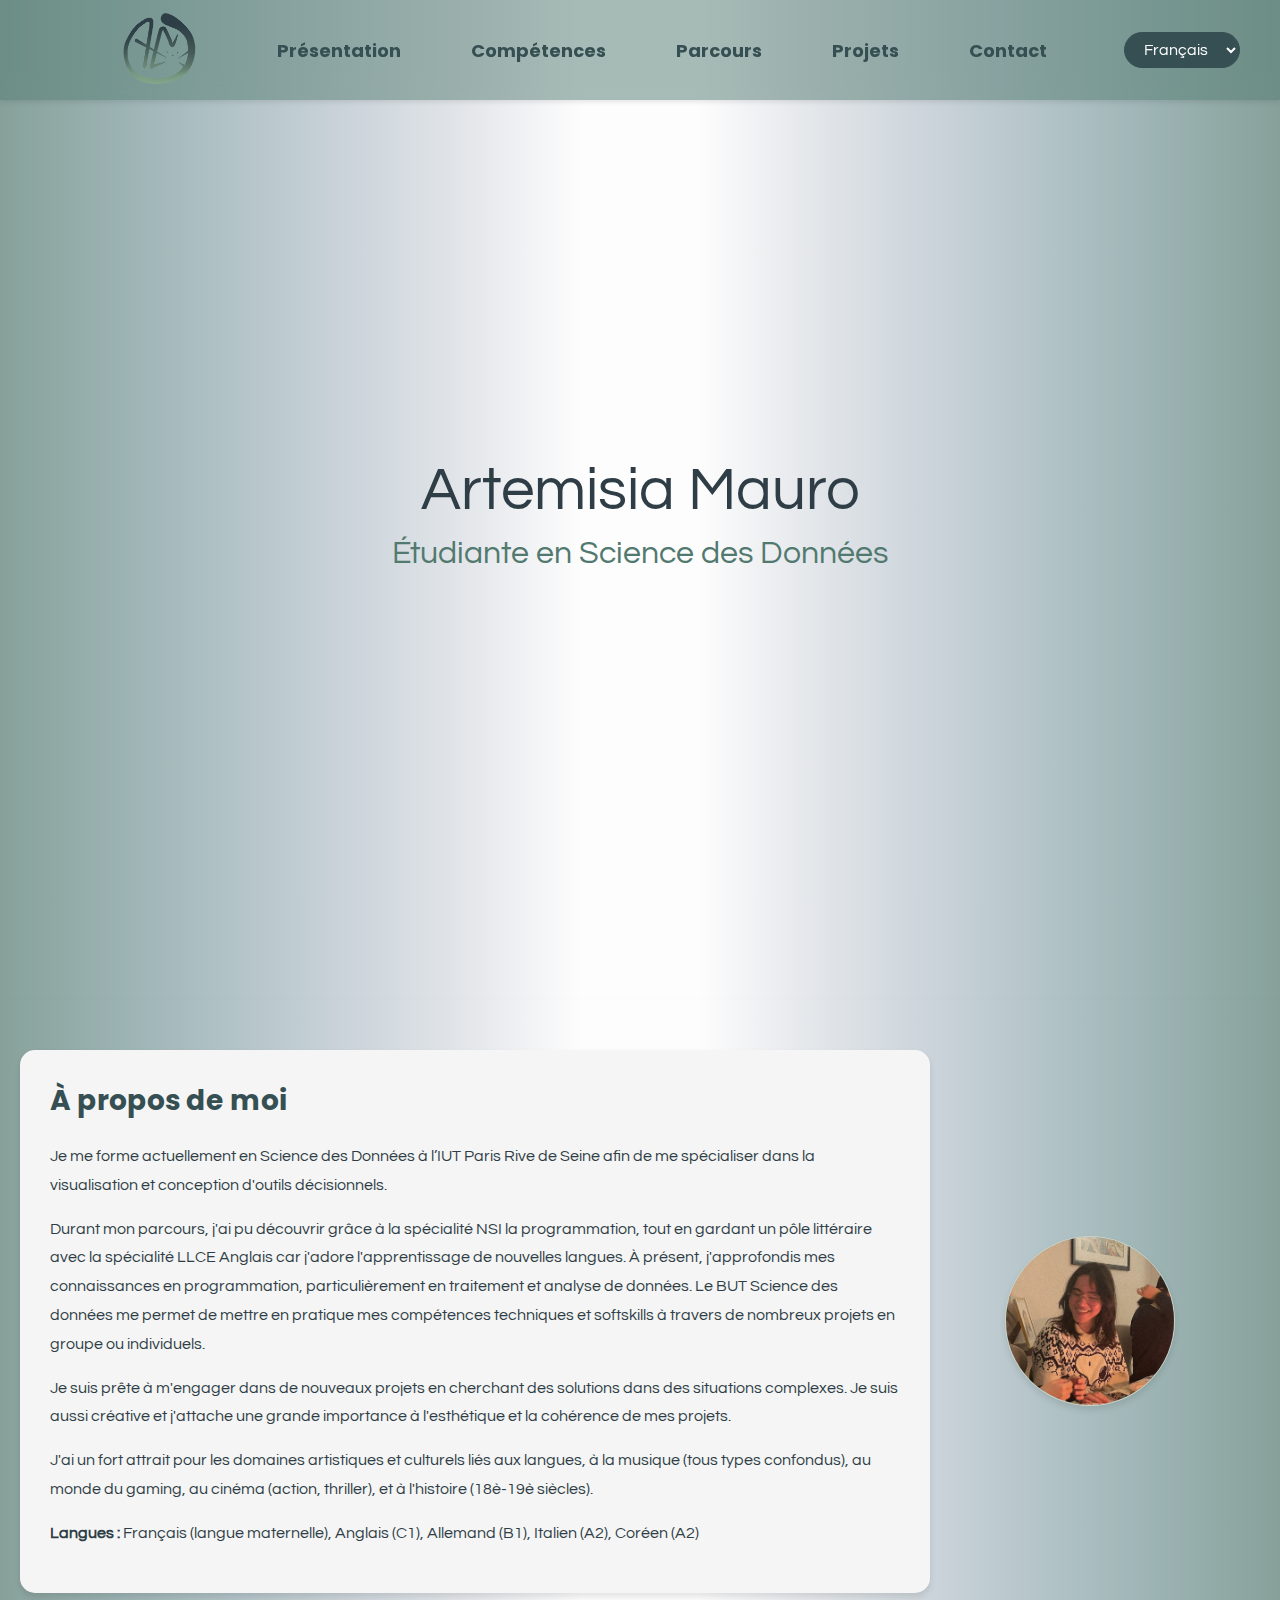
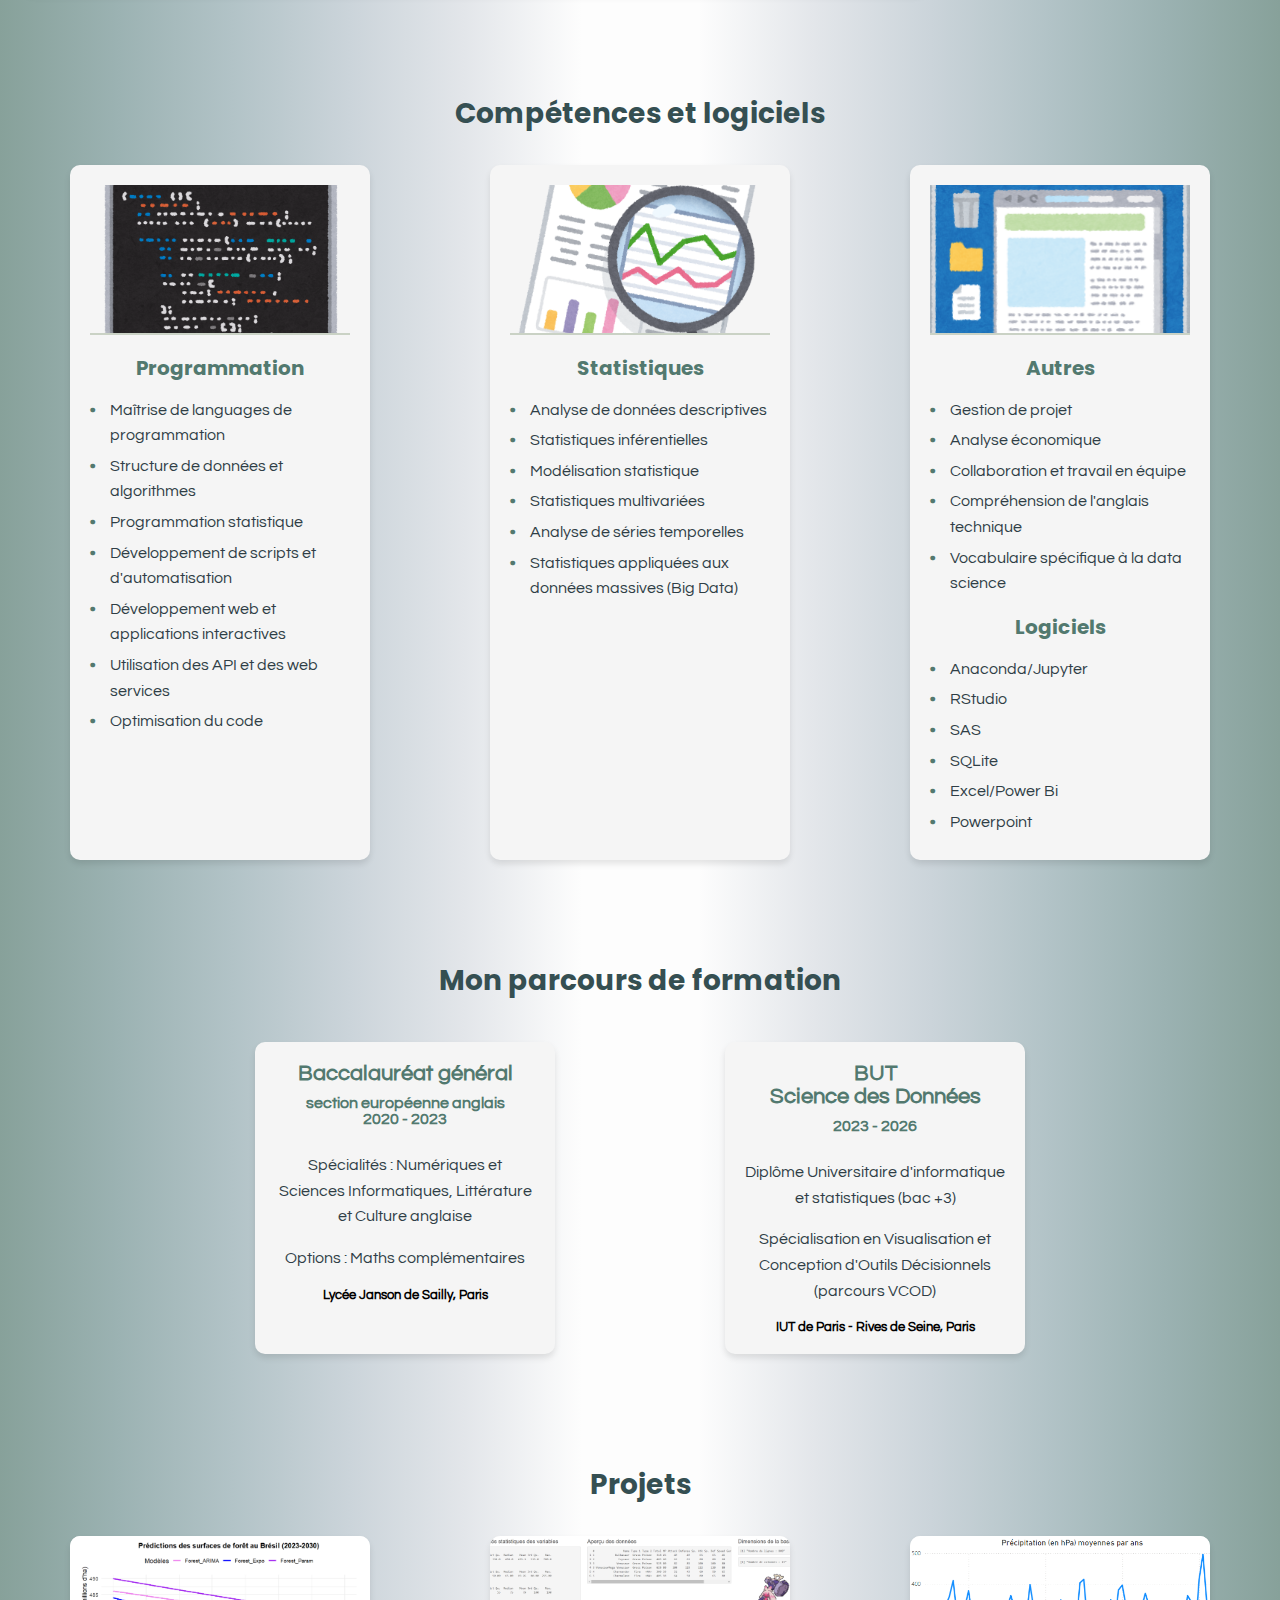
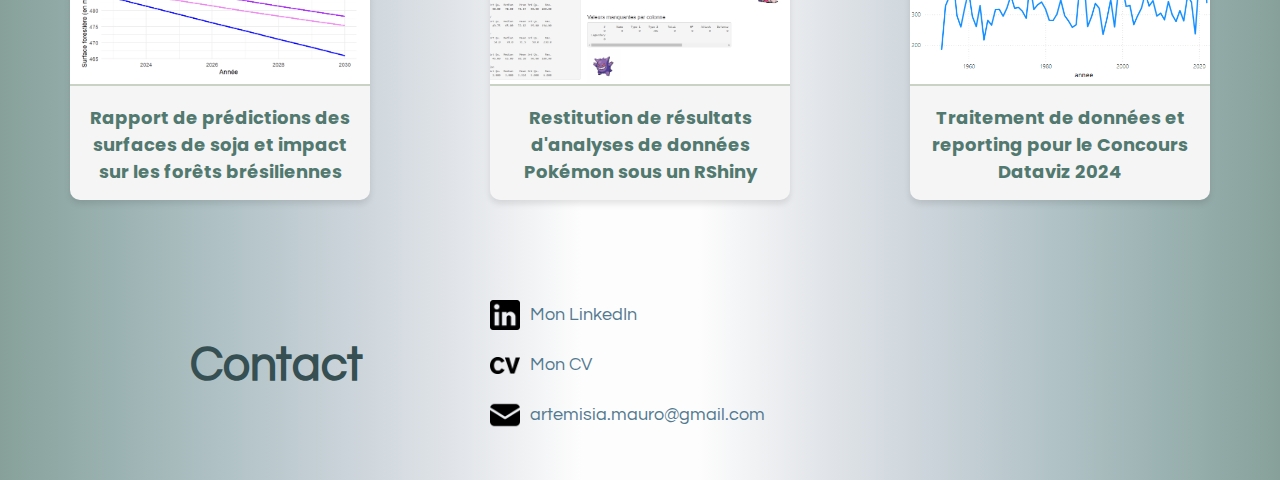
==== commit 25537d27: "Update index.html" ====
--- a/index.html
+++ b/index.html
@@ -45,7 +45,7 @@
             Durant mon parcours, j'ai pu découvrir grâce à la spécialité NSI la programmation, tout en gardant un pôle littéraire avec la spécialité LLCE Anglais car j'adore l'apprentissage de nouvelles langues. À présent, j'approfondis mes connaissances en programmation, particulièrement en traitement et analyse de données. Le BUT Science des données me permet de mettre en pratique mes compétences techniques et softskills à travers de nombreux projets en groupe ou individuels.
         </p>
 		<p>
-            Je suis dynamique, prête à m'engager dans de nouveaux projets en cherchant des solutions dans des situations complexes. Je suis aussi créative et j'attache une grande importance à l'esthétique et la cohérence de mes projets.
+            Je suis prête à m'engager dans de nouveaux projets en cherchant des solutions dans des situations complexes. Je suis aussi créative et j'attache une grande importance à l'esthétique et la cohérence de mes projets.
         </p>
 		<p>
             J'ai un fort attrait pour les domaines artistiques et culturels liés aux langues, à la musique (tous types confondus), au monde du gaming, au cinéma (action, thriller), et à l'histoire (18è-19è siècles).
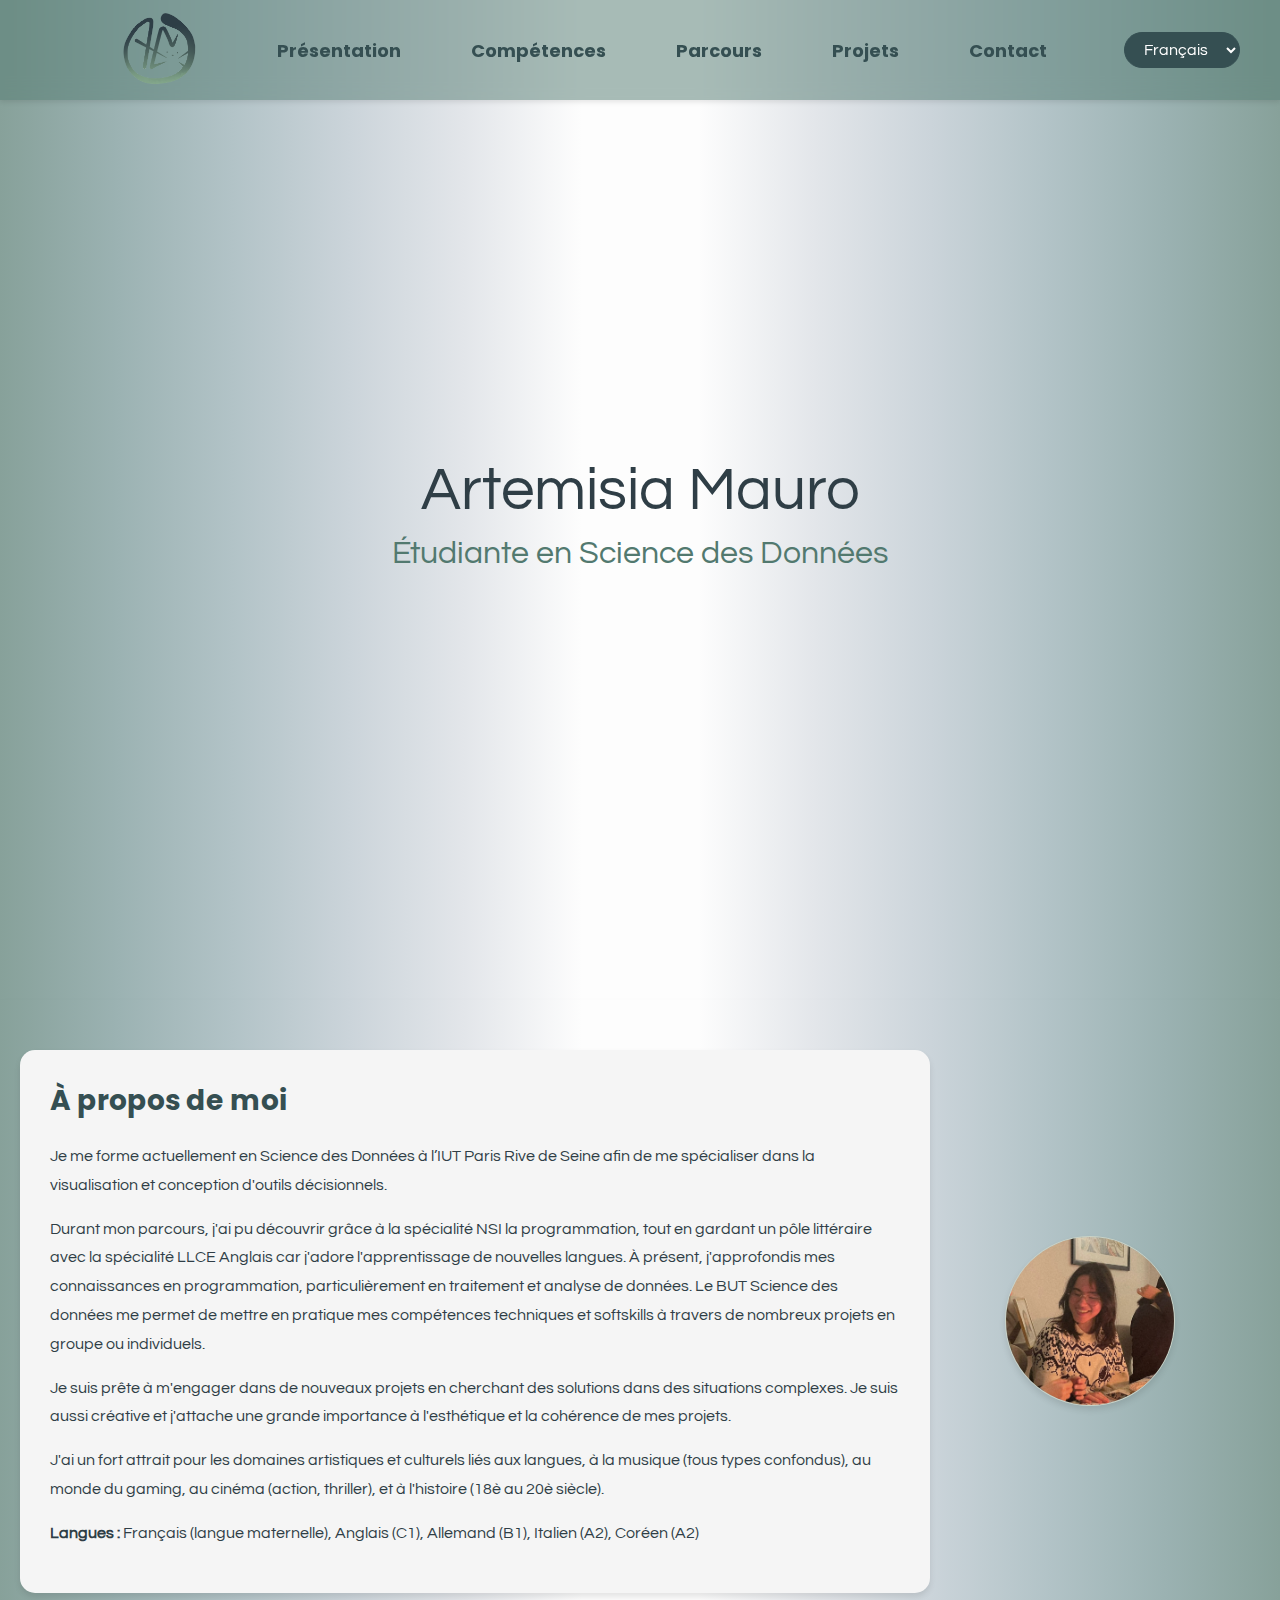
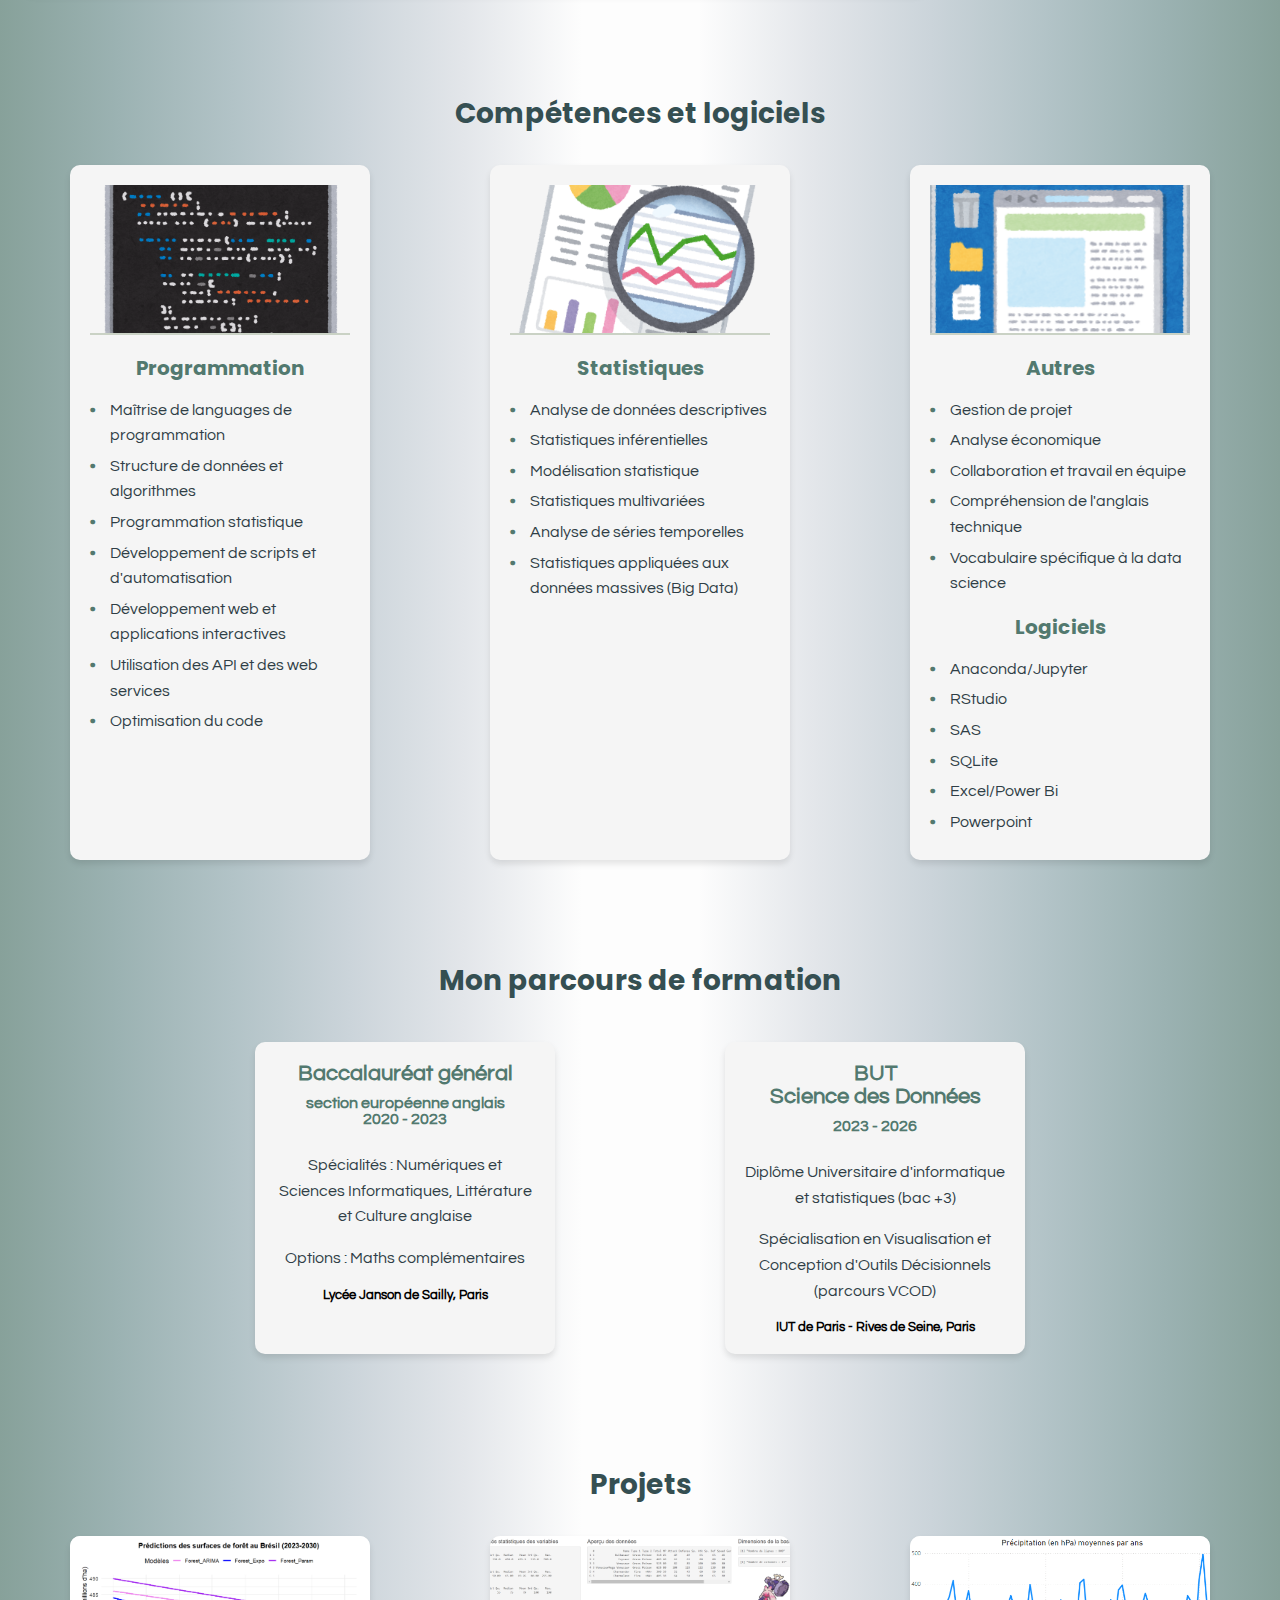
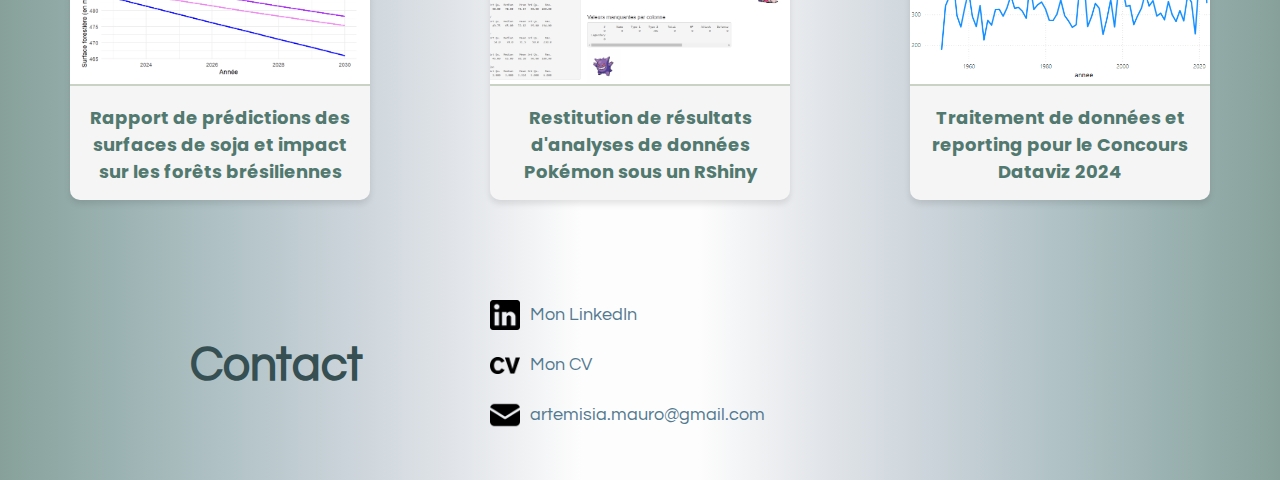
==== commit e504213b: "Update index.html" ====
--- a/index.html
+++ b/index.html
@@ -48,7 +48,7 @@
             Je suis prête à m'engager dans de nouveaux projets en cherchant des solutions dans des situations complexes. Je suis aussi créative et j'attache une grande importance à l'esthétique et la cohérence de mes projets.
         </p>
 		<p>
-            J'ai un fort attrait pour les domaines artistiques et culturels liés aux langues, à la musique (tous types confondus), au monde du gaming, au cinéma (action, thriller), et à l'histoire (18è-19è siècles).
+            J'ai un fort attrait pour les domaines artistiques et culturels liés aux langues, à la musique (tous types confondus), au monde du gaming, au cinéma (action, thriller), et à l'histoire (18è au 20è siècle).
         </p>
 		<p>
             <b>Langues :</b> Français (langue maternelle), Anglais (C1), Allemand (B1), Italien (A2), Coréen (A2)
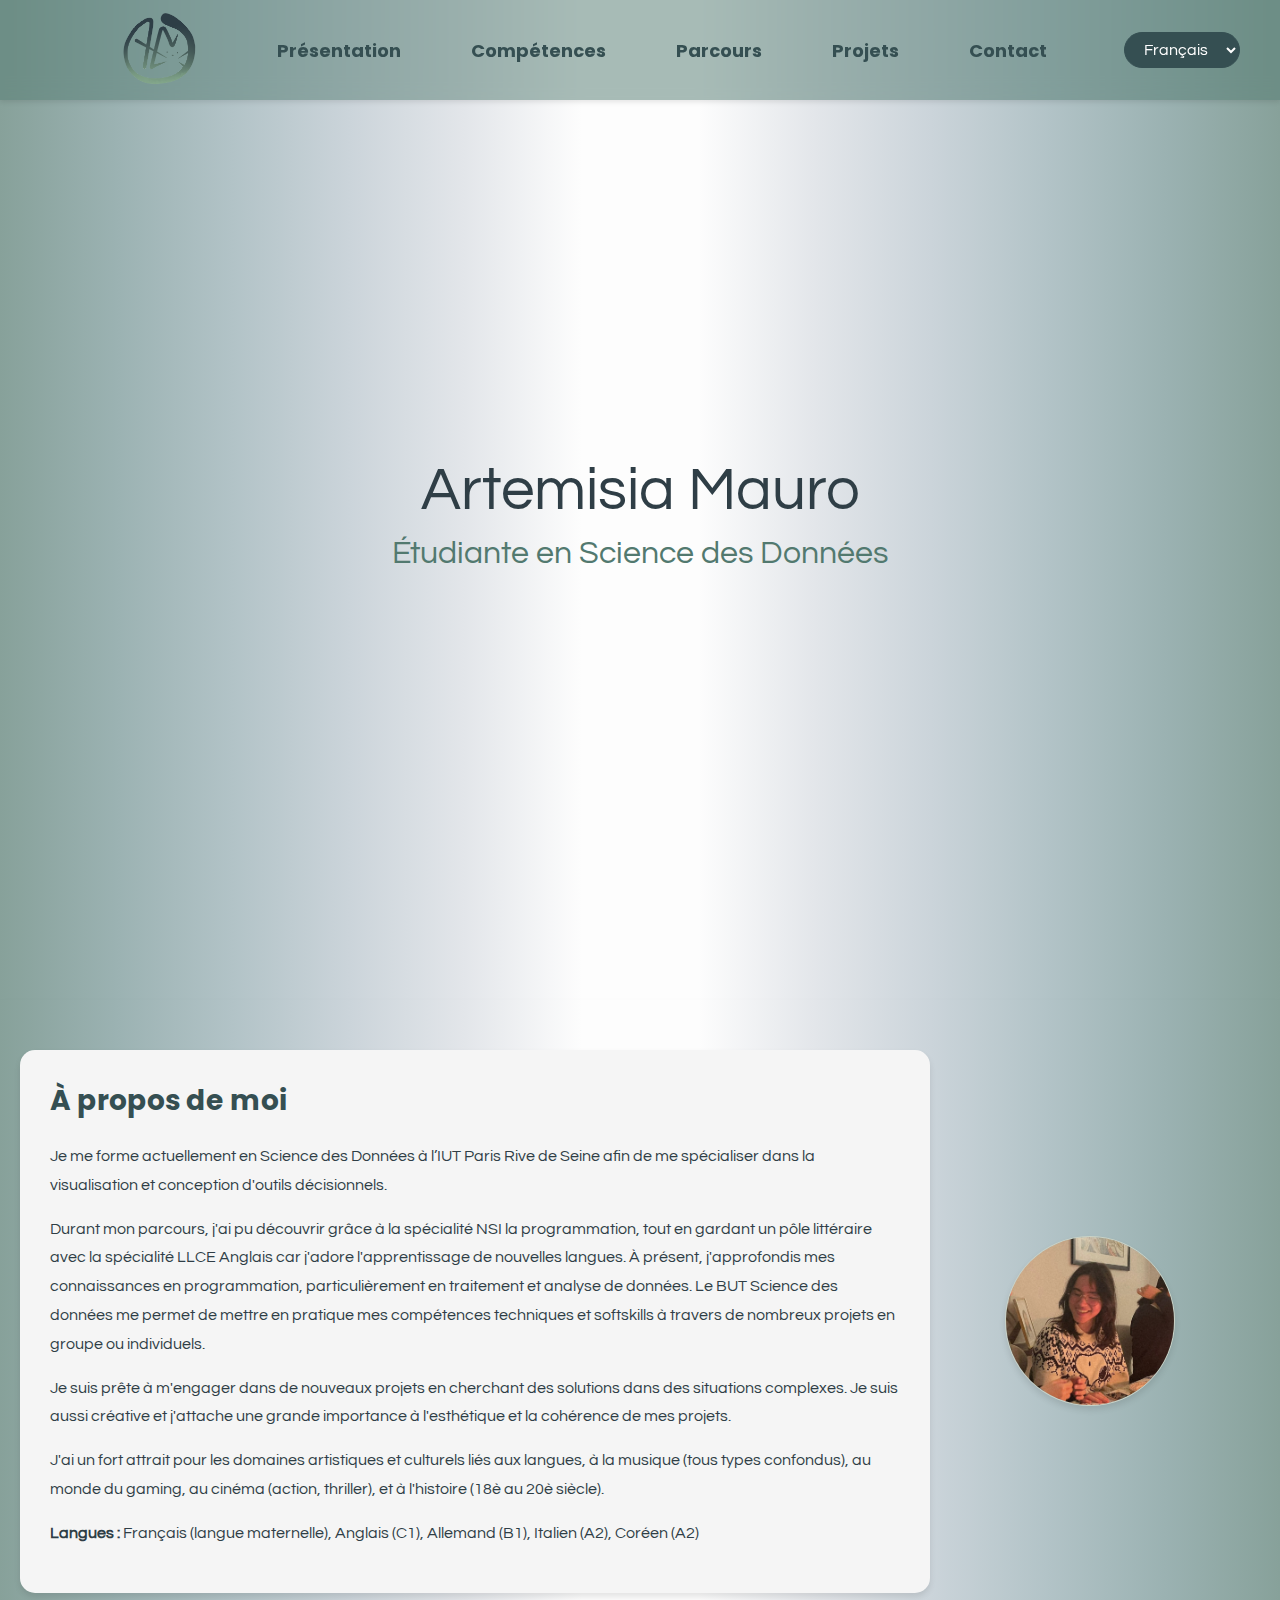
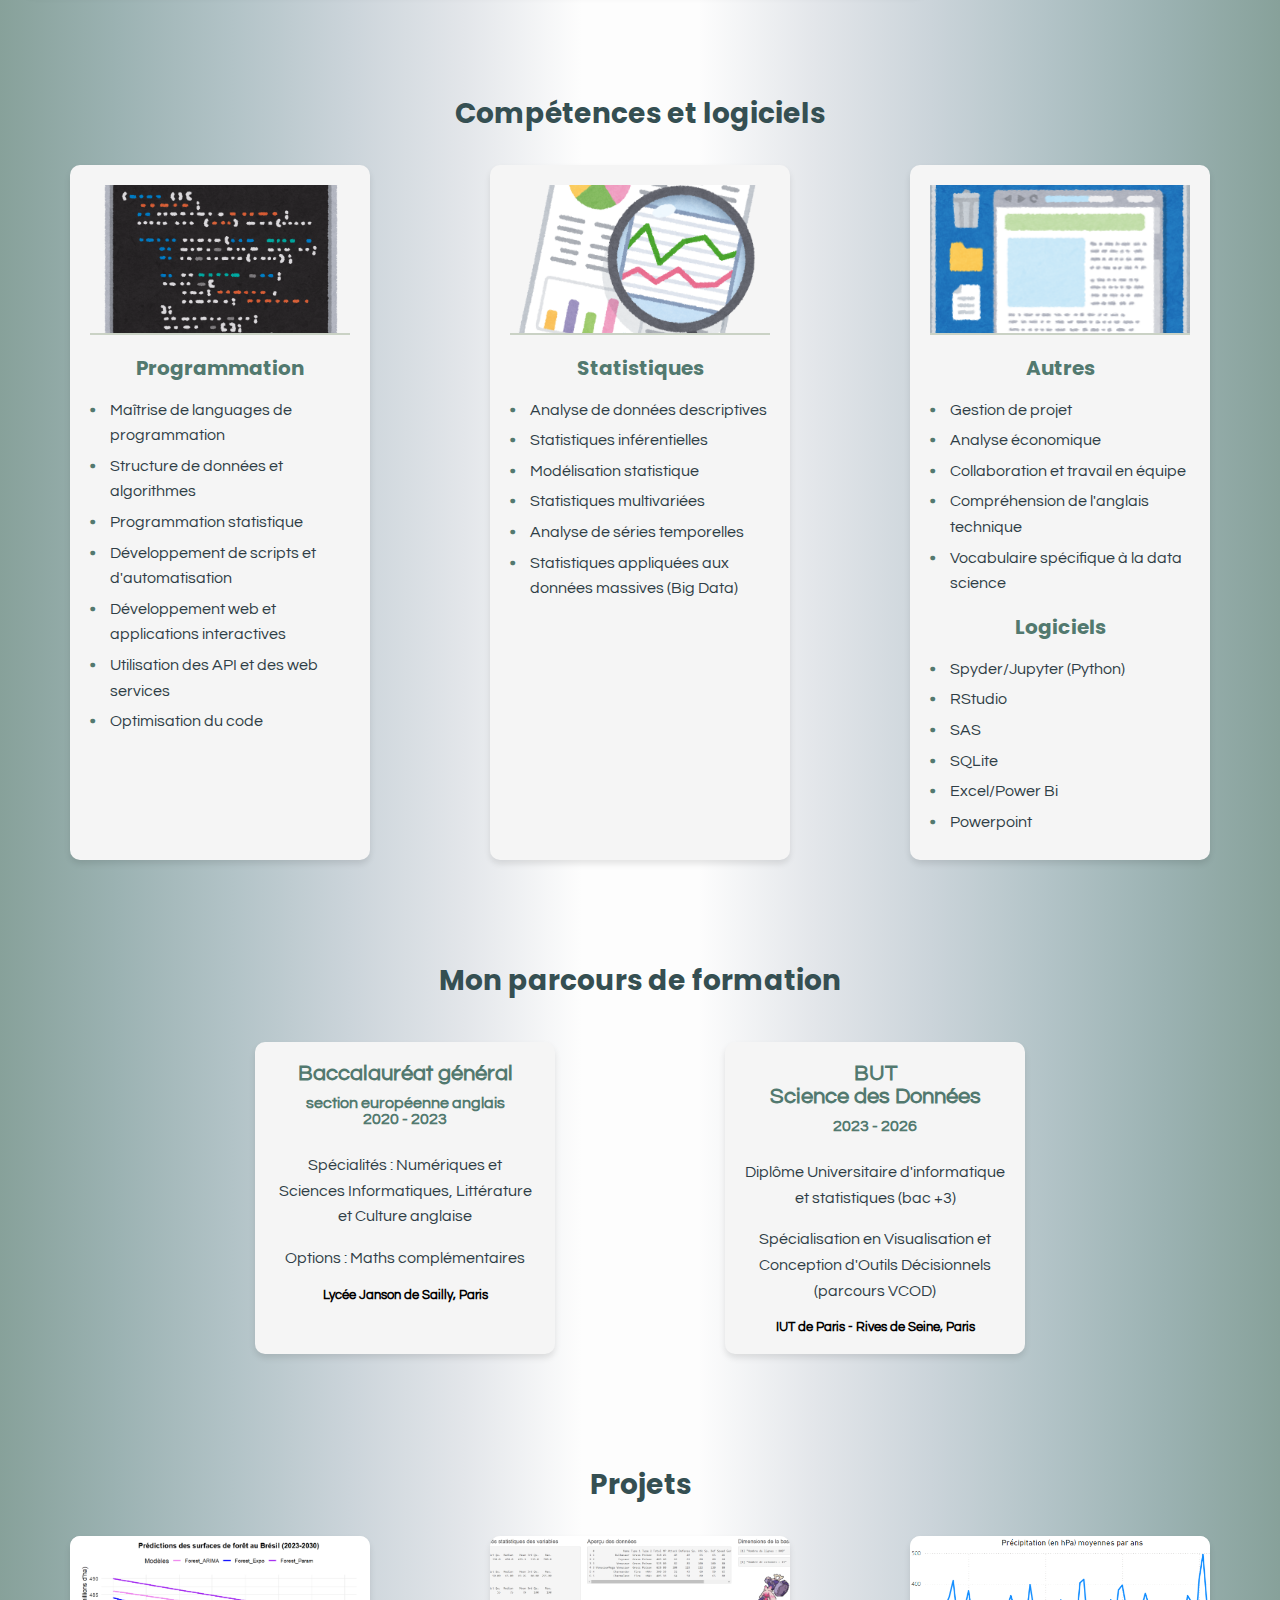
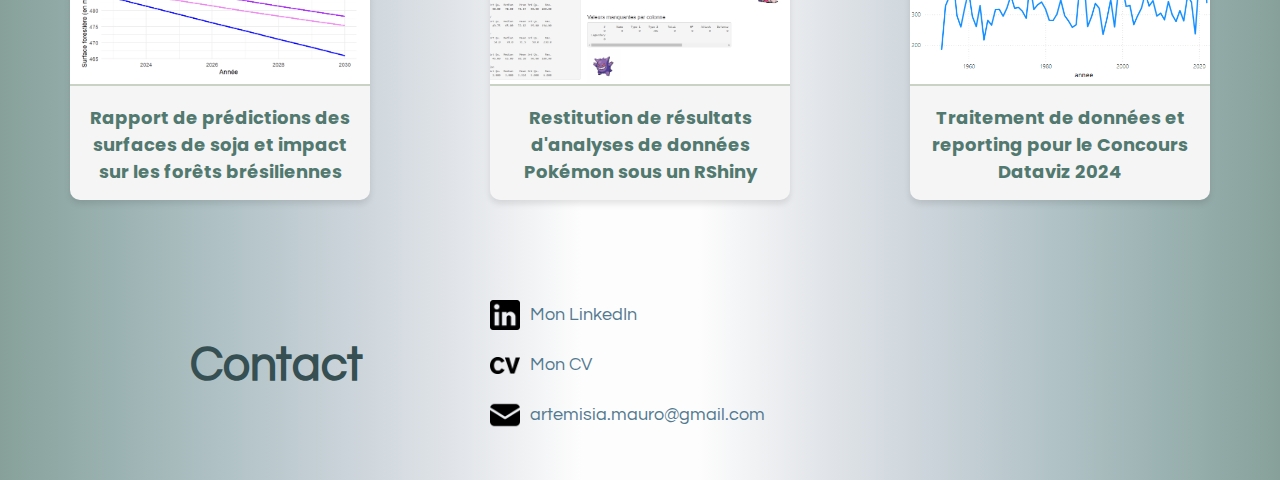
==== commit 2a2c7e2c: "Update index.html" ====
--- a/index.html
+++ b/index.html
@@ -102,7 +102,7 @@
 			</ul>
 			<h3>Logiciels</h3>
             <ul>
-				<li>Anaconda/Jupyter</li>
+				<li>Spyder/Jupyter (Python)</li>
 				<li>RStudio</li>
 				<li>SAS</li>
 				<li>SQLite</li>
@@ -220,7 +220,7 @@
             </div>
 			<div class="contact-item">
                 <img src="IMG/cv-icon.png" alt="CV">
-                <a href="DOC/CV_FR.pdf" target="_blank">Mon CV</a>
+                <a href="DOC/CV_Artemisia_MAURO.pdf" target="_blank">Mon CV</a>
             </div>
 			<div class="contact-item">
                 <img src="IMG/mail-icon.png" alt="Email">
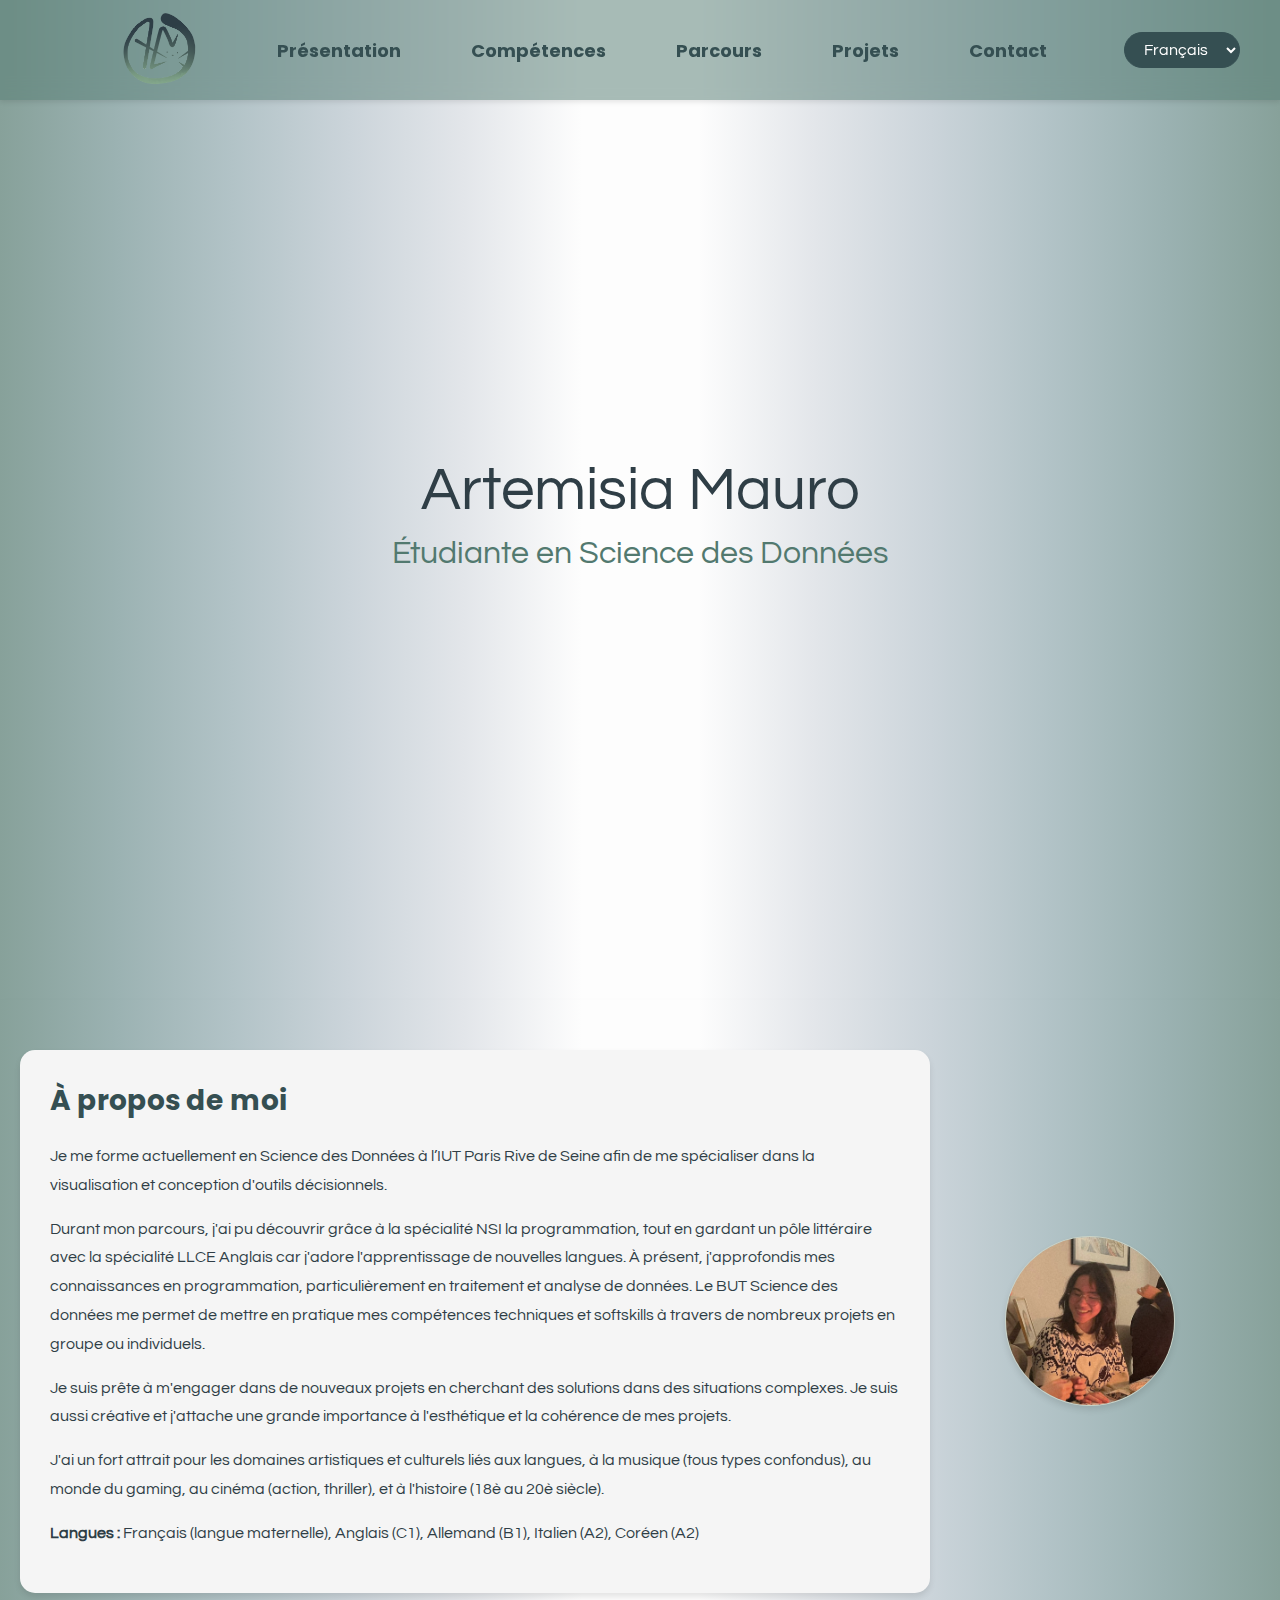
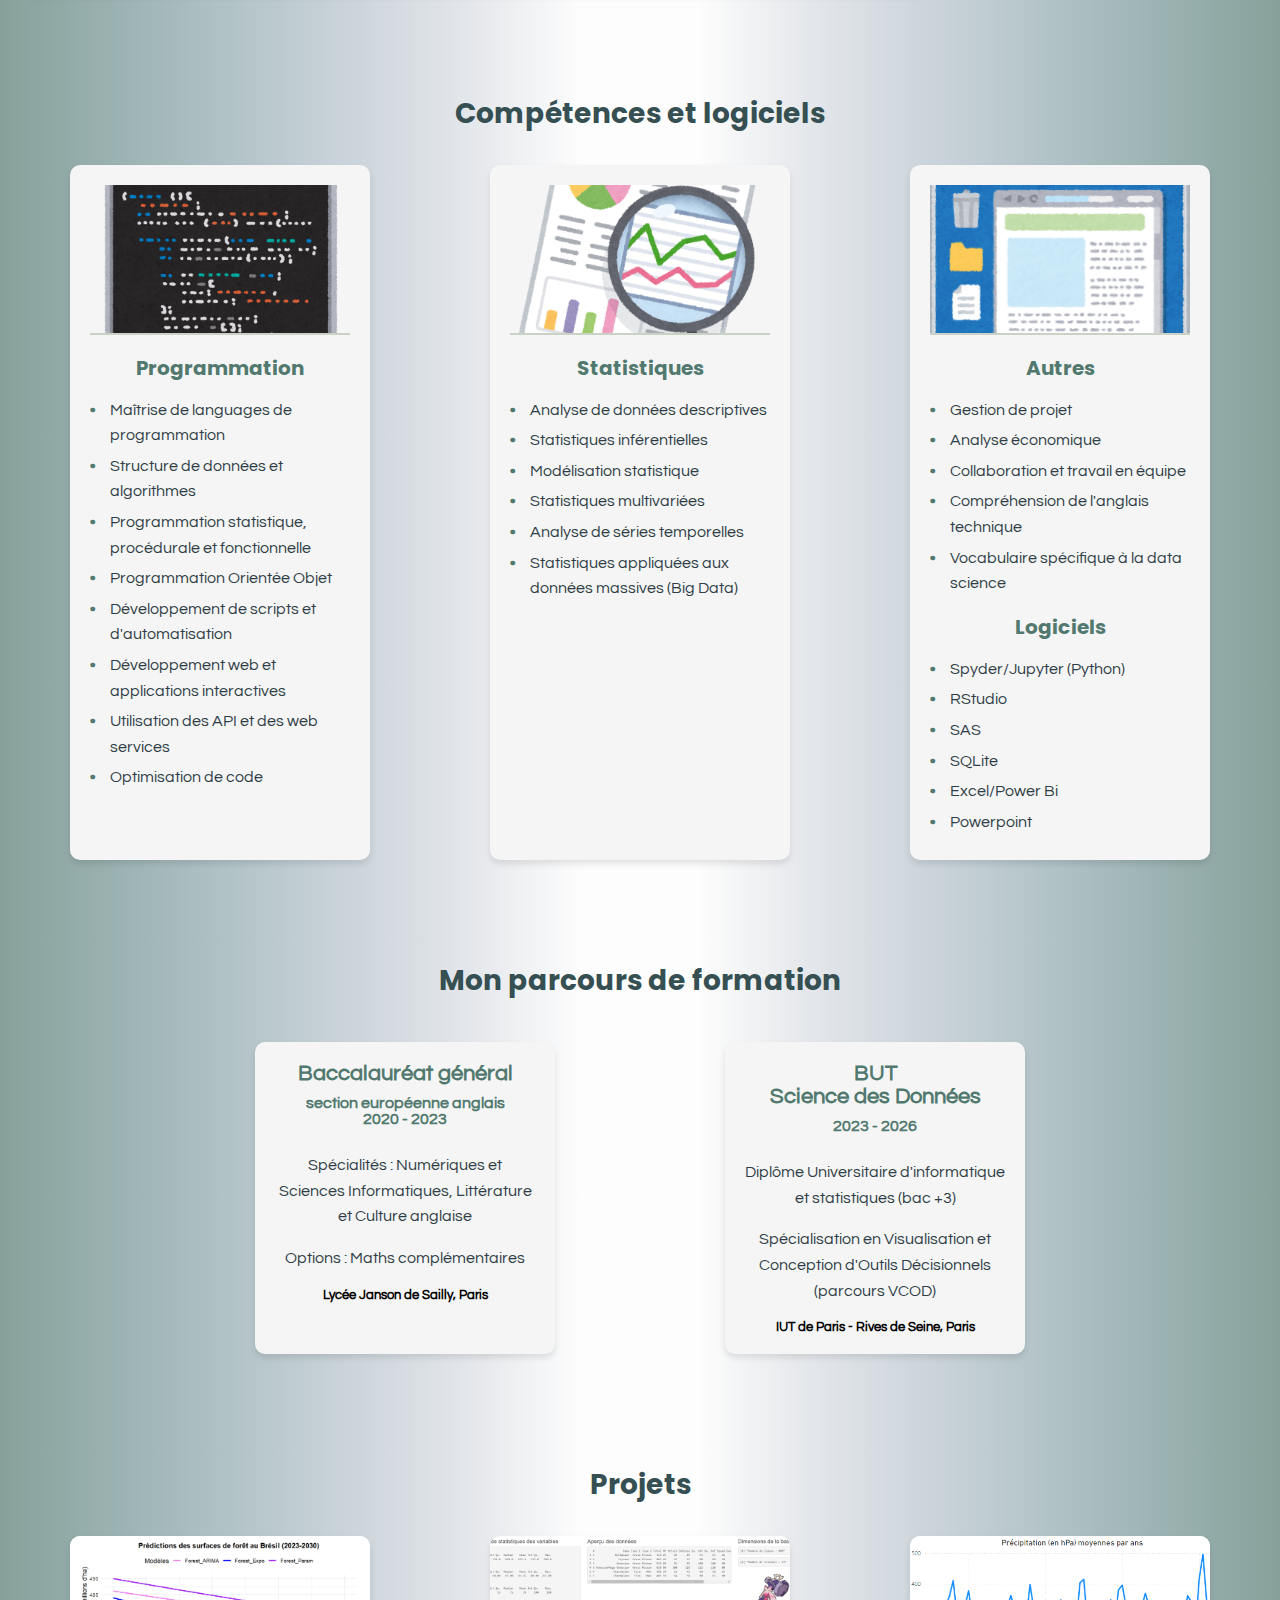
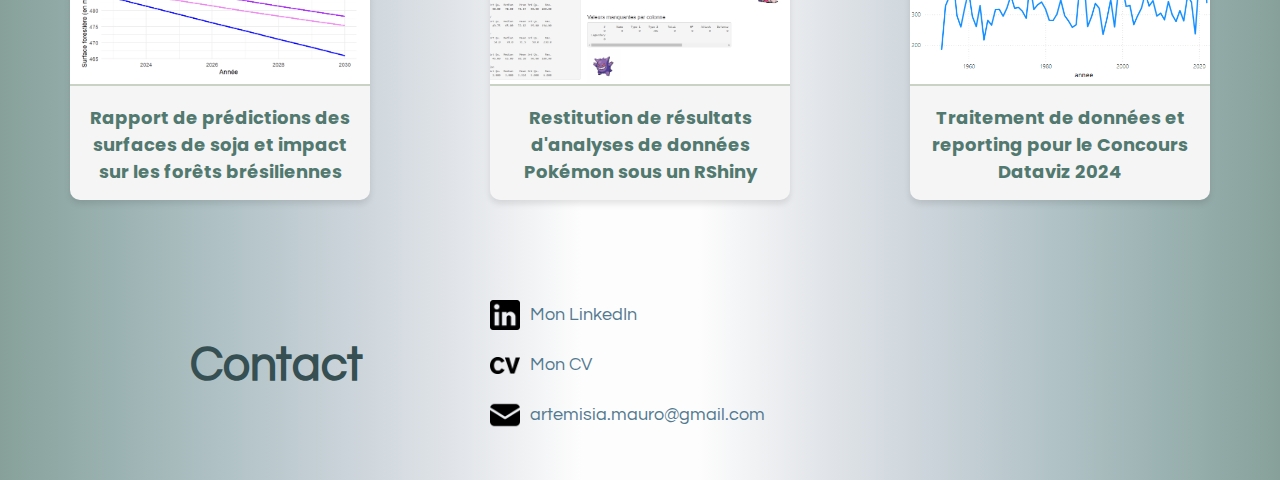
==== commit 5a5348d0: "Update index.html" ====
--- a/index.html
+++ b/index.html
@@ -69,11 +69,12 @@
             <ul>
 				<li>Maîtrise de languages de programmation</li>
 				<li>Structure de données et algorithmes</li>
-				<li>Programmation statistique</li>
+				<li>Programmation statistique, procédurale et fonctionnelle</li>
+		    		<li>Programmation Orientée Objet</li>
 				<li>Développement de scripts et d'automatisation</li>
 				<li>Développement web et applications interactives</li>
 				<li>Utilisation des API et des web services</li>
-				<li>Optimisation du code</li>
+				<li>Optimisation de code</li>
 			</ul>
         </div>
         <!-- Box 2 -->
